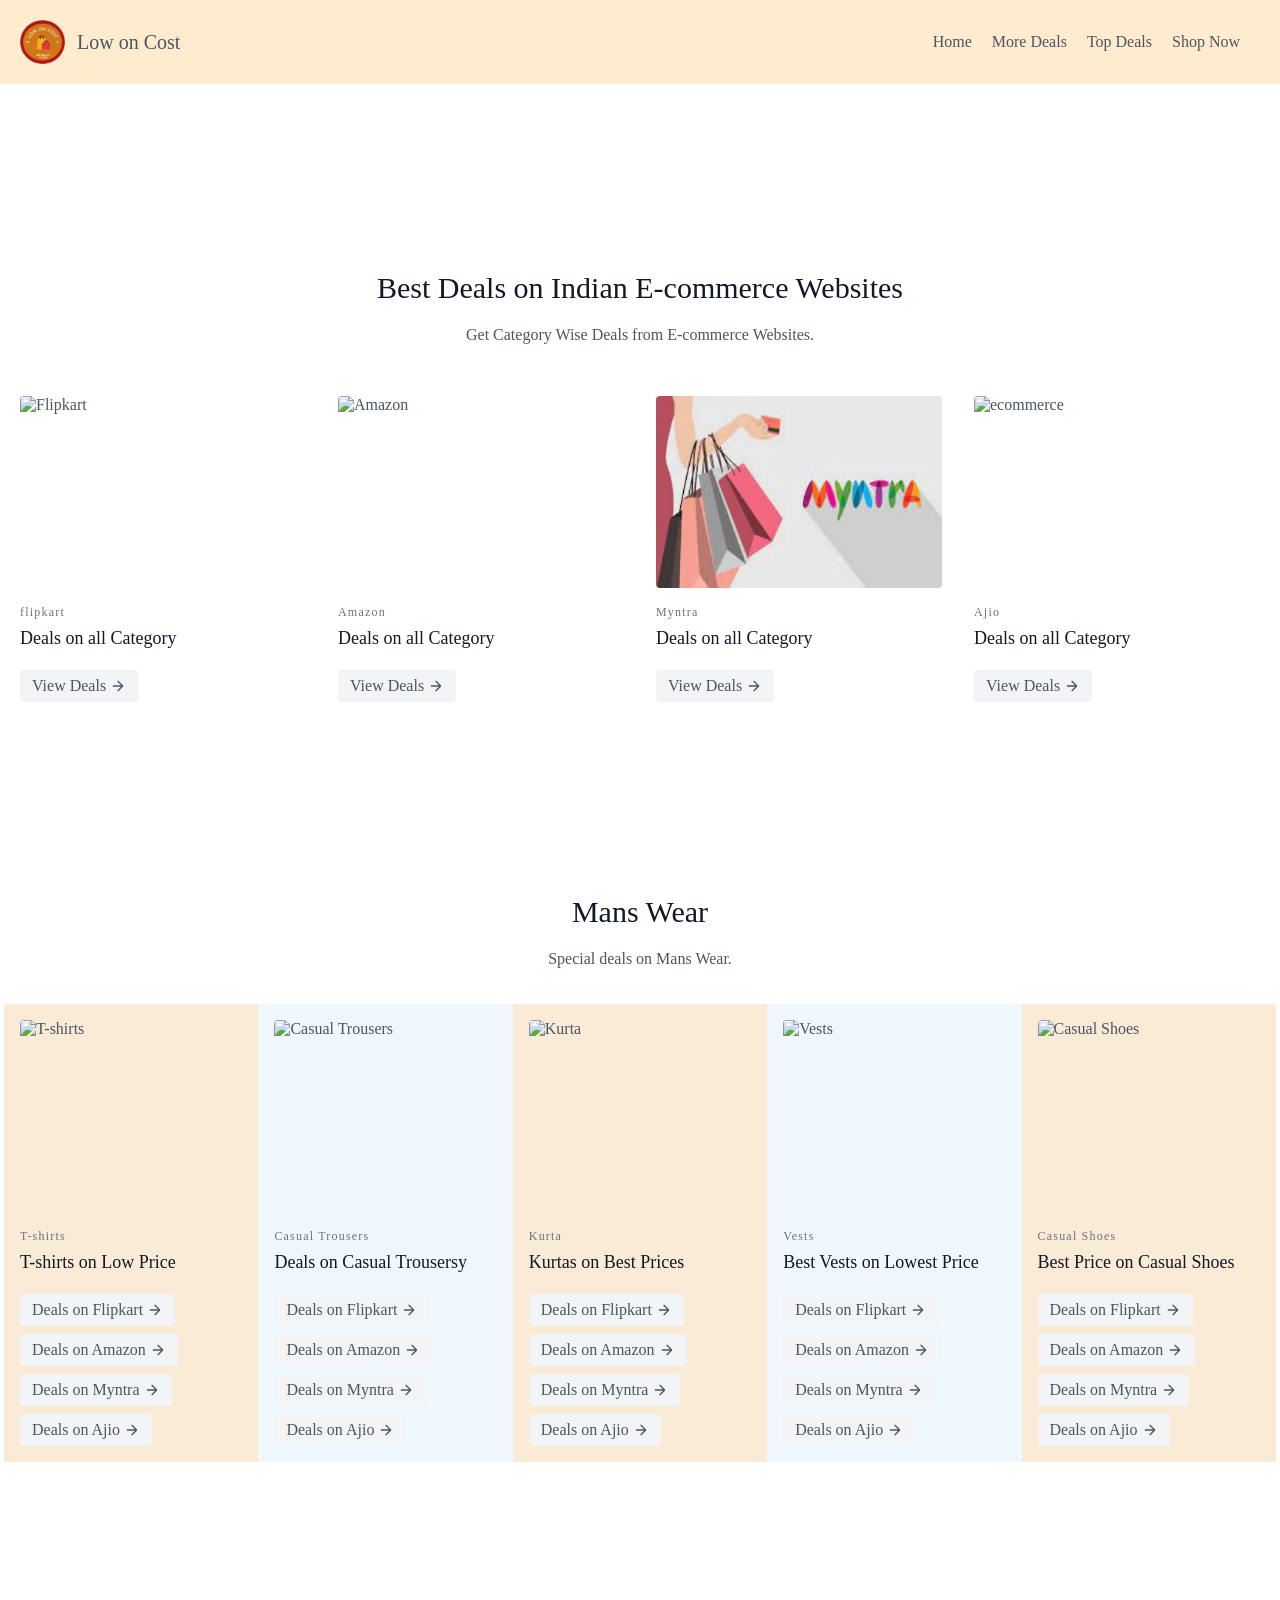
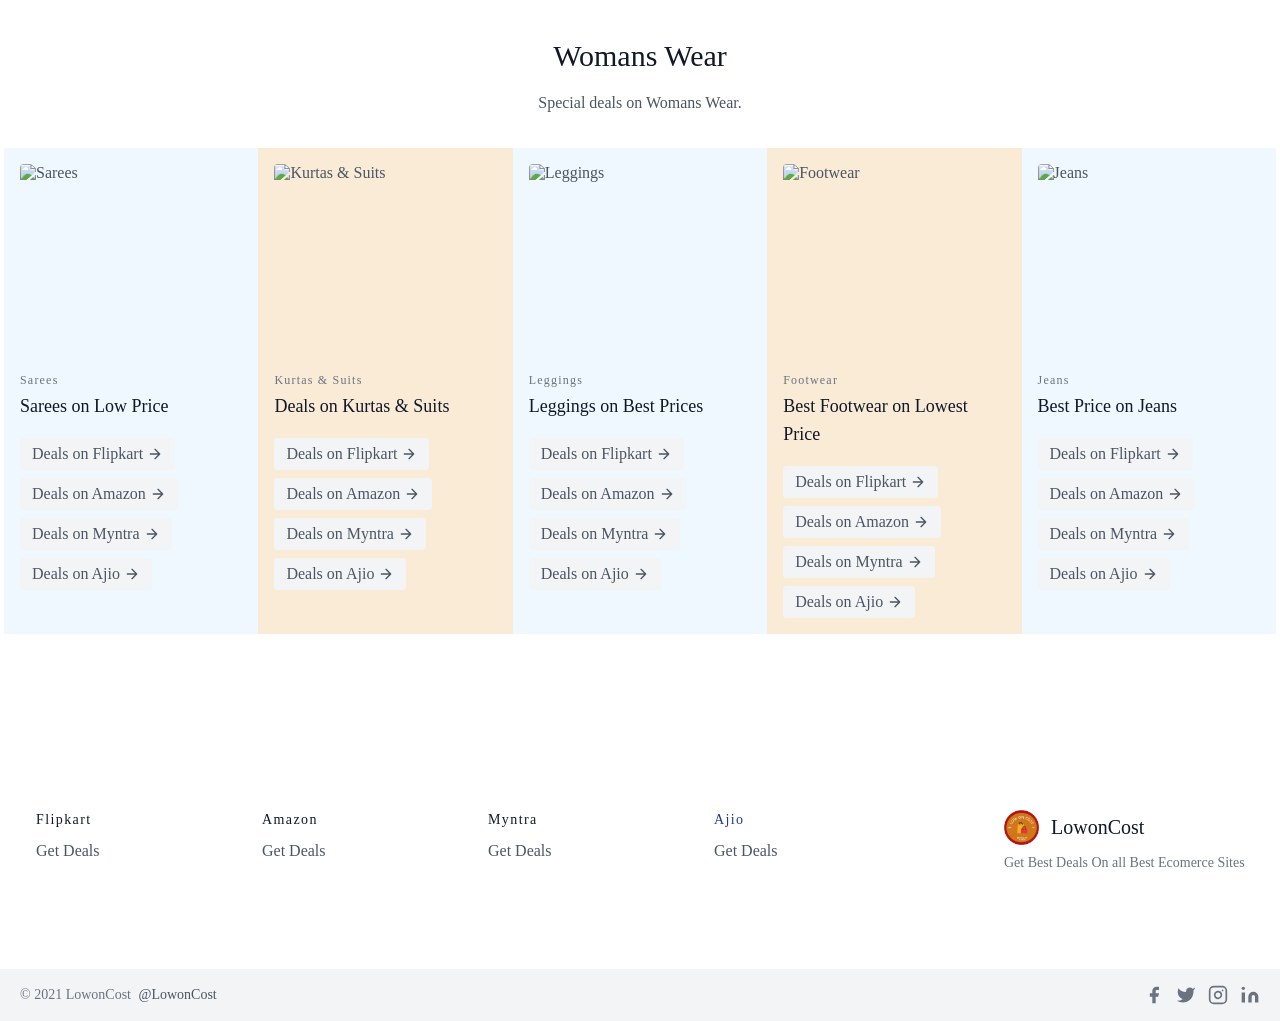
==== index.html @ ae7262b8 "Update index.html" ====
<!DOCTYPE html>
<html lang="en-IN">
<head>
	<title>Low on Cost Deals</title>
	<link rel="icon" type="image/png" href="ico.png" size="35*35"/>
	 
	<link href="style1.css" rel="stylesheet">
	<!--<script src="https://app.awesome-table.com/AwesomeTableInclude.js"></script> -->
	<meta charset="UTF-8">
  <meta name="description" content="Get best deals from all websites. Get category wise products on best sites and on low Price. We have amazon deals, flipkart deals, myntra deals and ajio deals.">
  <meta name="keywords" content="Deals, clothes, best, amazon deals, Flipkart deals, ajio deals, Myntra deals ">
  <meta name="author" content="Lowoncost">
  <meta name="viewport" content="width=device-width, initial-scale=1.0">
	<meta name="google-site-verification" content="M4owbodAudxAdB8_1tpeWLrhCQ_N6B0NEEW7mvA-4ZE" />
</head>	
<body>
	
<header class="text-gray-600 body-font" style="background-color:#FFEBCD">
  <div class="container mx-auto flex flex-wrap p-5 flex-col md:flex-row items-center" >
    <a class="flex title-font font-medium items-center text-gray-900 mb-4 md:mb-0">
     <img alt="Icon" width= "45px" src= "icon.jpg 2000"> 
     <path d="M12 2L2 7l10 5 10-5-10-5zM2 17l10 5 10-5M2 12l10 5 10-5"></path>
 
     <a href="index.html">
      <span class="ml-3 text-xl">Low on Cost</span>
      </a>
    </a>
    <nav class="md:ml-auto flex flex-wrap items-center text-base justify-center">
      <a class="mr-5 hover:text-gray-900" href="index.html">Home</a>
      <a class="mr-5 hover:text-gray-900" href="https://lowoncost.xyz">More Deals</a>
      <a class="mr-5 hover:text-gray-900" href="topdeals.html">Top Deals</a>
      <a class="mr-5 hover:text-gray-900" href="https://myshopprime.com/lowoncost/vuudt2b">Shop Now</a>
    </nav>
    <br>
	 

    <!--<button class="inline-flex items-center bg-gray-100 border-0 py-1 px-3 focus:outline-none hover:bg-gray-400 rounded text-base mt-4 md:mt-0">
      
        <path d="M5 12h14M12 5l7 7-7 7"></path>
      </svg>
    </button> -->
  </div>
</header>

<div class="ifram">
<iframe align:"center" src='https://inrdeals.com/dynamic/ad-728x90?user=bit422097711' height='90px' width='350px' frameborder='0' allowTransparency='true' scrolling='no'></iframe>

</div>


<!-- first list -->
<section class="text-gray-600 body-font">
  <div class="container px-5 py-24 mx-auto">

<div class="flex flex-col text-center w-full mb-12">
      <h1 class="sm:text-3xl text-2xl font-medium title-font mb-4 text-gray-900"> Best Deals on Indian E-commerce Websites</h1>
      <p class="lg:w-2/3 mx-auto leading-relaxed text-base">Get Category Wise Deals from E-commerce Websites.</p>
    </div>


    <div class="flex flex-wrap -m-4">
      <div class="lg:w-1/4 md:w-1/2 p-4 w-full">
        <a class="block relative h-48 rounded overflow-hidden" href='https://lowoncost.xyz/flipkart.html'>
          <img alt="Flipkart" class="object-cover object-center w-full h-full block" src="https://res.cloudinary.com/dqmlkqhwx/image/upload/v1617448262/flip.jpg">
        </a>
        <div class="mt-4">
         <h3 class="text-gray-500 text-xs tracking-widest title-font mb-1">flipkart</h3> 
	<h2 class="text-gray-900 title-font text-lg font-medium">Deals on all Category</h2>
		<br>
<a href='flipkart.html' >
           <button class="inline-flex items-center bg-gray-100 border-0 py-1 px-3 focus:outline-none hover:bg-gray-400 rounded text-base mt-4 md:mt-0">View Deals
      <svg fill="none" stroke="currentColor" stroke-linecap="round" stroke-linejoin="round" stroke-width="2" class="w-4 h-4 ml-1" viewBox="0 0 24 24">
        <path d="M5 12h14M12 5l7 7-7 7"></path>
      </svg>
    </button>
 </a>
        </div>
      </div>
      <div class="lg:w-1/4 md:w-1/2 p-4 w-full">
        <a class="block relative h-48 rounded overflow-hidden" href='https://lowoncost.xyz/amazon.html'>
          <img alt="Amazon" class="object-cover object-center w-full h-full block" src="https://res.cloudinary.com/dqmlkqhwx/image/upload/v1617450409/ama.jpg">
        </a>
        <div class="mt-4">
          <h3 class="text-gray-500 text-xs tracking-widest title-font mb-1">Amazon</h3>
          <h2 class="text-gray-900 title-font text-lg font-medium">Deals on all Category</h2>
		<br>
<a href='amazon.html' >          
	<button class="inline-flex items-center bg-gray-100 border-0 py-1 px-3 focus:outline-none hover:bg-gray-400 rounded text-base mt-4 md:mt-0">View Deals
      <svg fill="none" stroke="currentColor" stroke-linecap="round" stroke-linejoin="round" stroke-width="2" class="w-4 h-4 ml-1" viewBox="0 0 24 24">
        <path d="M5 12h14M12 5l7 7-7 7"></path>
      </svg>
    </button>
 </a>
        </div>
      </div>
      <div class="lg:w-1/4 md:w-1/2 p-4 w-full">
        <a class="block relative h-48 rounded overflow-hidden" href='https://lowoncost.xyz/myntra.html'>
          <img alt="Myntra" class="object-cover object-center w-full h-full block" src="myn1.jpeg 2000">
        </a>
        <div class="mt-4">
          <h3 class="text-gray-500 text-xs tracking-widest title-font mb-1">Myntra</h3>
          <h2 class="text-gray-900 title-font text-lg font-medium">Deals on all Category</h2>
          <br>
<a href='myntra.html' >
  		<button class="inline-flex items-center bg-gray-100 border-0 py-1 px-3 focus:outline-none hover:bg-gray-400 rounded text-base mt-4 md:mt-0">View Deals
     		 <svg fill="none" stroke="currentColor" stroke-linecap="round" stroke-linejoin="round" stroke-width="2" class="w-4 h-4 ml-1" viewBox="0 0 24 24">
       		 <path d="M5 12h14M12 5l7 7-7 7"></path>
    	  </svg>
    </button>
 </a>
        </div>
      </div>
      <div class="lg:w-1/4 md:w-1/2 p-4 w-full">
        <a class="block relative h-48 rounded overflow-hidden" href='https://lowoncost.xyz/ajio.html'>
          <img alt="ecommerce" class="object-cover object-center w-full h-full block" src="https://res.cloudinary.com/dqmlkqhwx/image/upload/v1617448998/ajio.jpg">
        </a>
        <div class="mt-4">
          <h3 class="text-gray-500 text-xs tracking-widest title-font mb-1">Ajio</h3>
          <h2 class="text-gray-900 title-font text-lg font-medium">Deals on all Category</h2>
	<br>
<a href="ajio.html" >
          <button class="inline-flex items-center bg-gray-100 border-0 py-1 px-3 focus:outline-none hover:bg-gray-400 rounded text-base mt-4 md:mt-0">View Deals
      <svg fill="none" stroke="currentColor" stroke-linecap="round" stroke-linejoin="round" stroke-width="2" class="w-4 h-4 ml-1" viewBox="0 0 24 24">
        <path d="M5 12h14M12 5l7 7-7 7"></path>
      </svg>
    </button>
</a>
        </div>
      </div>
      
      
      
      </div>
    </div>
  </div>
</section>


<!-- second list -->


<section class="text-gray-600 body-font" >
  <div class="container px-5 py-24 mx-auto">

<div class="flex flex-col text-center w-full mb-12">
      <h1 class="sm:text-3xl text-2xl font-medium title-font mb-4 text-gray-900">Mans Wear</h1>
      <p class="lg:w-2/3 mx-auto leading-relaxed text-base">Special deals on Mans Wear.</p>
    </div>
    <div class="flex flex-wrap -m-4">



      <div class="lg:w-1/5 md:w-1/2 p-4 w-full" style="background-color:#FAEBD7">
        <a class="block relative h-48 rounded overflow-hidden" href='https://inr.deals/OyldQ'>
          <img alt="T-shirts" class="object-cover object-center w-full h-full block" src="https://bit.ly/31D2336">
        </a>
        <div class="mt-4">
         <h3 class="text-gray-500 text-xs tracking-widest title-font mb-1">T-shirts</h3> 
	<h2 class="text-gray-900 title-font text-lg font-medium">T-shirts on Low Price</h2>
		<br>
<a href="https://inr.deals/edygo">
          <button class="inline-flex items-center bg-gray-100 border-0 py-1 px-3 focus:outline-none hover:bg-gray-400 rounded text-base mt-4 md:mt-0">Deals on Flipkart
      <svg fill="none" stroke="currentColor" stroke-linecap="round" stroke-linejoin="round" stroke-width="2" class="w-4 h-4 ml-1" viewBox="0 0 24 24">
        <path d="M5 12h14M12 5l7 7-7 7"></path>
      </svg>
    </button>
</a>

<a href="https://amzn.urlvia.com/W5Rkv" >
          <button class="inline-flex items-center bg-gray-100 border-0 py-1 px-3 focus:outline-none hover:bg-gray-400 rounded text-base mt-4 md:mt-2">Deals on Amazon
      <svg fill="none" stroke="currentColor" stroke-linecap="round" stroke-linejoin="round" stroke-width="2" class="w-4 h-4 ml-1" viewBox="0 0 24 24">
        <path d="M5 12h14M12 5l7 7-7 7"></path>
      </svg>
    </button>
</a>

<a href="https://inr.deals/OyldQ" >
          <button class="inline-flex items-center bg-gray-100 border-0 py-1 px-3 focus:outline-none hover:bg-gray-400 rounded text-base mt-4 md:mt-2">Deals on Myntra
      <svg fill="none" stroke="currentColor" stroke-linecap="round" stroke-linejoin="round" stroke-width="2" class="w-4 h-4 ml-1" viewBox="0 0 24 24">
        <path d="M5 12h14M12 5l7 7-7 7"></path>
      </svg>
    </button>
</a>

<a href="https://inr.deals/QTswh" >
          <button class="inline-flex items-center bg-gray-100 border-0 py-1 px-3 focus:outline-none hover:bg-gray-400 rounded text-base mt-4 md:mt-2">Deals on Ajio
      <svg fill="none" stroke="currentColor" stroke-linecap="round" stroke-linejoin="round" stroke-width="2" class="w-4 h-4 ml-1" viewBox="0 0 24 24">
        <path d="M5 12h14M12 5l7 7-7 7"></path>
      </svg>
    </button>
</a>
        </div>
      </div>



      <div class="lg:w-1/5 md:w-1/2 p-4 w-full" style="background-color:#F0F8FF">
        <a class="block relative h-48 rounded overflow-hidden" href='https://inr.deals/abfxQ'>
          <img alt="Casual Trousers" class="object-cover object-center w-full h-full block" src="https://bit.ly/3cAKjM8">
        </a>
        <div class="mt-4">
          <h3 class="text-gray-500 text-xs tracking-widest title-font mb-1">Casual Trousers</h3>
          <h2 class="text-gray-900 title-font text-lg font-medium">Deals on Casual Trousersy</h2>
		<br>
<a href="https://inr.deals/0rcnw" >
          <button class="inline-flex items-center bg-gray-100 border-0 py-1 px-3 focus:outline-none hover:bg-gray-400 rounded text-base mt-4 md:mt-0">Deals on Flipkart
      <svg fill="none" stroke="currentColor" stroke-linecap="round" stroke-linejoin="round" stroke-width="2" class="w-4 h-4 ml-1" viewBox="0 0 24 24">
        <path d="M5 12h14M12 5l7 7-7 7"></path>
      </svg>
    </button>
</a>

<a href="https://amzn.to/2Pt6WcP" >
          <button class="inline-flex items-center bg-gray-100 border-0 py-1 px-3 focus:outline-none hover:bg-gray-400 rounded text-base mt-4 md:mt-2">Deals on Amazon
      <svg fill="none" stroke="currentColor" stroke-linecap="round" stroke-linejoin="round" stroke-width="2" class="w-4 h-4 ml-1" viewBox="0 0 24 24">
        <path d="M5 12h14M12 5l7 7-7 7"></path>
      </svg>
    </button>
</a>

<a href="https://inr.deals/o7d5A">
          <button class="inline-flex items-center bg-gray-100 border-0 py-1 px-3 focus:outline-none hover:bg-gray-400 rounded text-base mt-4 md:mt-2">Deals on Myntra
      <svg fill="none" stroke="currentColor" stroke-linecap="round" stroke-linejoin="round" stroke-width="2" class="w-4 h-4 ml-1" viewBox="0 0 24 24">
        <path d="M5 12h14M12 5l7 7-7 7"></path>
      </svg>
    </button>
</a>

<a href="https://inr.deals/abfxQ">
          <button class="inline-flex items-center bg-gray-100 border-0 py-1 px-3 focus:outline-none hover:bg-gray-400 rounded text-base mt-4 md:mt-2">Deals on Ajio
      <svg fill="none" stroke="currentColor" stroke-linecap="round" stroke-linejoin="round" stroke-width="2" class="w-4 h-4 ml-1" viewBox="0 0 24 24">
        <path d="M5 12h14M12 5l7 7-7 7"></path>
      </svg>
    </button>
</a>
        </div>
      </div>



      <div class="lg:w-1/5 md:w-1/2 p-4 w-full" style="background-color:#FAEBD7">
        <a class="block relative h-48 rounded overflow-hidden" href='https://inr.deals/dyH4I'>
          <img alt="Kurta" class="object-cover object-center w-full h-full block" src="https://bit.ly/2Pq8kNb">
        </a>
        <div class="mt-4">
          <h3 class="text-gray-500 text-xs tracking-widest title-font mb-1">Kurta</h3>
          <h2 class="text-gray-900 title-font text-lg font-medium">Kurtas on Best Prices</h2>
          <br>
<a href="https://inr.deals/bscN2">
          <button class="inline-flex items-center bg-gray-100 border-0 py-1 px-3 focus:outline-none hover:bg-gray-400 rounded text-base mt-4 md:mt-0">Deals on Flipkart
      <svg fill="none" stroke="currentColor" stroke-linecap="round" stroke-linejoin="round" stroke-width="2" class="w-4 h-4 ml-1" viewBox="0 0 24 24">
        <path d="M5 12h14M12 5l7 7-7 7"></path>
      </svg>
    </button>
</a>

<a href="https://amzn.to/3cF7cy4" >
          <button class="inline-flex items-center bg-gray-100 border-0 py-1 px-3 focus:outline-none hover:bg-gray-400 rounded text-base mt-4 md:mt-2">Deals on Amazon
      <svg fill="none" stroke="currentColor" stroke-linecap="round" stroke-linejoin="round" stroke-width="2" class="w-4 h-4 ml-1" viewBox="0 0 24 24">
        <path d="M5 12h14M12 5l7 7-7 7"></path>
      </svg>
    </button>
</a>

<a href="https://inr.deals/dyH4I">
          <button class="inline-flex items-center bg-gray-100 border-0 py-1 px-3 focus:outline-none hover:bg-gray-400 rounded text-base mt-4 md:mt-2">Deals on Myntra
      <svg fill="none" stroke="currentColor" stroke-linecap="round" stroke-linejoin="round" stroke-width="2" class="w-4 h-4 ml-1" viewBox="0 0 24 24">
        <path d="M5 12h14M12 5l7 7-7 7"></path>
      </svg>
    </button>
</a>

<a href="https://inr.deals/W9bDY">
          <button class="inline-flex items-center bg-gray-100 border-0 py-1 px-3 focus:outline-none hover:bg-gray-400 rounded text-base mt-4 md:mt-2">Deals on Ajio
      <svg fill="none" stroke="currentColor" stroke-linecap="round" stroke-linejoin="round" stroke-width="2" class="w-4 h-4 ml-1" viewBox="0 0 24 24">
        <path d="M5 12h14M12 5l7 7-7 7"></path>
      </svg>
    </button>
</a>
        </div>
      </div>




      <div class="lg:w-1/5 md:w-1/2 p-4 w-full" style="background-color:#F0F8FF">
        <a class="block relative h-48 rounded overflow-hidden" href='https://inr.deals/wrKys'>
          <img alt="Vests" class="object-cover object-center w-full h-full block" src="https://bit.ly/3dlaV34">
        </a>
        <div class="mt-4">
          <h3 class="text-gray-500 text-xs tracking-widest title-font mb-1">Vests</h3>
          <h2 class="text-gray-900 title-font text-lg font-medium">Best Vests on Lowest Price</h2>
	<br>
<a href="https://inr.deals/wrKys">
          <button class="inline-flex items-center bg-gray-100 border-0 py-1 px-3 focus:outline-none hover:bg-gray-400 rounded text-base mt-4 md:mt-0">Deals on Flipkart
      <svg fill="none" stroke="currentColor" stroke-linecap="round" stroke-linejoin="round" stroke-width="2" class="w-4 h-4 ml-1" viewBox="0 0 24 24">
        <path d="M5 12h14M12 5l7 7-7 7"></path>
      </svg>
    </button>
</a>

<a href="https://amzn.to/3cD5CwK">
          <button class="inline-flex items-center bg-gray-100 border-0 py-1 px-3 focus:outline-none hover:bg-gray-400 rounded text-base mt-4 md:mt-2">Deals on Amazon
      <svg fill="none" stroke="currentColor" stroke-linecap="round" stroke-linejoin="round" stroke-width="2" class="w-4 h-4 ml-1" viewBox="0 0 24 24">
        <path d="M5 12h14M12 5l7 7-7 7"></path>
      </svg>
    </button>
</a>

<a href="https://inr.deals/VtAaJ">
          <button class="inline-flex items-center bg-gray-100 border-0 py-1 px-3 focus:outline-none hover:bg-gray-400 rounded text-base mt-4 md:mt-2">Deals on Myntra
      <svg fill="none" stroke="currentColor" stroke-linecap="round" stroke-linejoin="round" stroke-width="2" class="w-4 h-4 ml-1" viewBox="0 0 24 24">
        <path d="M5 12h14M12 5l7 7-7 7"></path>
      </svg>
    </button>
</a>

<a href="https://inr.deals/OZNuA">
          <button class="inline-flex items-center bg-gray-100 border-0 py-1 px-3 focus:outline-none hover:bg-gray-400 rounded text-base mt-4 md:mt-2">Deals on Ajio
      <svg fill="none" stroke="currentColor" stroke-linecap="round" stroke-linejoin="round" stroke-width="2" class="w-4 h-4 ml-1" viewBox="0 0 24 24">
        <path d="M5 12h14M12 5l7 7-7 7"></path>
      </svg>
    </button>
</a>

        </div>
      </div>
      
      

<div class="lg:w-1/5 md:w-1/2 p-4 w-full" style="background-color:#FAEBD7">
        <a class="block relative h-48 rounded overflow-hidden" href='https://inr.deals/KkEWU'>
          <img alt="Casual Shoes" class="object-cover object-center w-full h-full block" src="https://bit.ly/3cCJjax">
        </a>
        <div class="mt-4">
         <h3 class="text-gray-500 text-xs tracking-widest title-font mb-1">Casual Shoes</h3> 
	<h2 class="text-gray-900 title-font text-lg font-medium">Best Price on Casual Shoes</h2>
		<br>
<a href='https://inr.deals/KBe4E' >
          <button class="inline-flex items-center bg-gray-100 border-0 py-1 px-3 focus:outline-none hover:bg-gray-400 rounded text-base mt-4 md:mt-0">Deals on Flipkart
      <svg fill="none" stroke="currentColor" stroke-linecap="round" stroke-linejoin="round" stroke-width="2" class="w-4 h-4 ml-1" viewBox="0 0 24 24">
        <path d="M5 12h14M12 5l7 7-7 7"></path>
      </svg>
    </button>
</a>

<a href="https://amzn.to/3ugP9UK" >
          <button class="inline-flex items-center bg-gray-100 border-0 py-1 px-3 focus:outline-none hover:bg-gray-400 rounded text-base mt-4 md:mt-2">Deals on Amazon
      <svg fill="none" stroke="currentColor" stroke-linecap="round" stroke-linejoin="round" stroke-width="2" class="w-4 h-4 ml-1" viewBox="0 0 24 24">
        <path d="M5 12h14M12 5l7 7-7 7"></path>
      </svg>
    </button>
</a>

<a href="https://inr.deals/KkEWU">
          <button class="inline-flex items-center bg-gray-100 border-0 py-1 px-3 focus:outline-none hover:bg-gray-400 rounded text-base mt-4 md:mt-2">Deals on Myntra
      <svg fill="none" stroke="currentColor" stroke-linecap="round" stroke-linejoin="round" stroke-width="2" class="w-4 h-4 ml-1" viewBox="0 0 24 24">
        <path d="M5 12h14M12 5l7 7-7 7"></path>
      </svg>
    </button>
</a>

<a href="https://inr.deals/gciQZ">
          <button class="inline-flex items-center bg-gray-100 border-0 py-1 px-3 focus:outline-none hover:bg-gray-400 rounded text-base mt-4 md:mt-2">Deals on Ajio
      <svg fill="none" stroke="currentColor" stroke-linecap="round" stroke-linejoin="round" stroke-width="2" class="w-4 h-4 ml-1" viewBox="0 0 24 24">
        <path d="M5 12h14M12 5l7 7-7 7"></path>
      </svg>
    </button>
</a>
        </div>
      </div>



      
      </div>
    </div>
  </div>
</section>

<!-- Second list Ends -->



<!-- Third list -->


<section class="text-gray-600 body-font" >
  <div class="container px-5 py-24 mx-auto">

<div class="flex flex-col text-center w-full mb-12">
      <h1 class="sm:text-3xl text-2xl font-medium title-font mb-4 text-gray-900">Womans Wear</h1>
      <p class="lg:w-2/3 mx-auto leading-relaxed text-base">Special deals on Womans Wear.</p>
    </div>
    <div class="flex flex-wrap -m-4">



      <div class="lg:w-1/5 md:w-1/2 p-4 w-full" style="background-color:#F0F8FF">
        <a class="block relative h-48 rounded overflow-hidden" href='https://inr.deals/OIKGC'>
          <img alt="Sarees" class="object-cover object-center w-full h-full block" src="https://bit.ly/3mbU9Y3">
        </a>
        <div class="mt-4">
         <h3 class="text-gray-500 text-xs tracking-widest title-font mb-1">Sarees</h3> 
	<h2 class="text-gray-900 title-font text-lg font-medium">Sarees on Low Price</h2>
		<br>
<a href="https://inr.deals/OIKGC" >
          <button class="inline-flex items-center bg-gray-100 border-0 py-1 px-3 focus:outline-none hover:bg-gray-400 rounded text-base mt-4 md:mt-0">Deals on Flipkart
      <svg fill="none" stroke="currentColor" stroke-linecap="round" stroke-linejoin="round" stroke-width="2" class="w-4 h-4 ml-1" viewBox="0 0 24 24">
        <path d="M5 12h14M12 5l7 7-7 7"></path>
      </svg>
    </button>
</a>

<a href="https://amzn.to/3m9Zijk" >
          <button class="inline-flex items-center bg-gray-100 border-0 py-1 px-3 focus:outline-none hover:bg-gray-400 rounded text-base mt-4 md:mt-2">Deals on Amazon
      <svg fill="none" stroke="currentColor" stroke-linecap="round" stroke-linejoin="round" stroke-width="2" class="w-4 h-4 ml-1" viewBox="0 0 24 24">
        <path d="M5 12h14M12 5l7 7-7 7"></path>
      </svg>
    </button>
</a>

<a href="https://inr.deals/Swv71">
          <button class="inline-flex items-center bg-gray-100 border-0 py-1 px-3 focus:outline-none hover:bg-gray-400 rounded text-base mt-4 md:mt-2">Deals on Myntra
      <svg fill="none" stroke="currentColor" stroke-linecap="round" stroke-linejoin="round" stroke-width="2" class="w-4 h-4 ml-1" viewBox="0 0 24 24">
        <path d="M5 12h14M12 5l7 7-7 7"></path>
      </svg>
    </button>
</a>

<a href="https://inr.deals/yzne2" >
          <button class="inline-flex items-center bg-gray-100 border-0 py-1 px-3 focus:outline-none hover:bg-gray-400 rounded text-base mt-4 md:mt-2">Deals on Ajio
      <svg fill="none" stroke="currentColor" stroke-linecap="round" stroke-linejoin="round" stroke-width="2" class="w-4 h-4 ml-1" viewBox="0 0 24 24">
        <path d="M5 12h14M12 5l7 7-7 7"></path>
      </svg>
    </button>
</a>
        </div>
      </div>



      <div class="lg:w-1/5 md:w-1/2 p-4 w-full" style="background-color:#FAEBD7">
        <a class="block relative h-48 rounded overflow-hidden" href='https://inr.deals/E1dLu'>
          <img alt="Kurtas & Suits" class="object-cover object-center w-full h-full block" src="https://bit.ly/39v9wWF">
        </a>
        <div class="mt-4">
          <h3 class="text-gray-500 text-xs tracking-widest title-font mb-1">Kurtas & Suits</h3>
          <h2 class="text-gray-900 title-font text-lg font-medium">Deals on Kurtas & Suits</h2>
		<br>
<a href="https://inr.deals/ltE3b">
          <button class="inline-flex items-center bg-gray-100 border-0 py-1 px-3 focus:outline-none hover:bg-gray-400 rounded text-base mt-4 md:mt-0">Deals on Flipkart
      <svg fill="none" stroke="currentColor" stroke-linecap="round" stroke-linejoin="round" stroke-width="2" class="w-4 h-4 ml-1" viewBox="0 0 24 24">
        <path d="M5 12h14M12 5l7 7-7 7"></path>
      </svg>
    </button>
</a>

<a href="https://amzn.to/2QTy1pP">
          <button class="inline-flex items-center bg-gray-100 border-0 py-1 px-3 focus:outline-none hover:bg-gray-400 rounded text-base mt-4 md:mt-2">Deals on Amazon
      <svg fill="none" stroke="currentColor" stroke-linecap="round" stroke-linejoin="round" stroke-width="2" class="w-4 h-4 ml-1" viewBox="0 0 24 24">
        <path d="M5 12h14M12 5l7 7-7 7"></path>
      </svg>
    </button>
</a>

<a href="https://inr.deals/XLn3H">
          <button class="inline-flex items-center bg-gray-100 border-0 py-1 px-3 focus:outline-none hover:bg-gray-400 rounded text-base mt-4 md:mt-2">Deals on Myntra
      <svg fill="none" stroke="currentColor" stroke-linecap="round" stroke-linejoin="round" stroke-width="2" class="w-4 h-4 ml-1" viewBox="0 0 24 24">
        <path d="M5 12h14M12 5l7 7-7 7"></path>
      </svg>
    </button>
</a>

<a href="https://inr.deals/E1dLu">
          <button class="inline-flex items-center bg-gray-100 border-0 py-1 px-3 focus:outline-none hover:bg-gray-400 rounded text-base mt-4 md:mt-2">Deals on Ajio
      <svg fill="none" stroke="currentColor" stroke-linecap="round" stroke-linejoin="round" stroke-width="2" class="w-4 h-4 ml-1" viewBox="0 0 24 24">
        <path d="M5 12h14M12 5l7 7-7 7"></path>
      </svg>
    </button>
</a>
        </div>
      </div>



      <div class="lg:w-1/5 md:w-1/2 p-4 w-full" style="background-color:#F0F8FF">
        <a class="block relative h-48 rounded overflow-hidden" href='https://inr.deals/Lrmic'>
          <img alt="Leggings" class="object-cover object-center w-full h-full block" src="https://bit.ly/3dnPFtj">
        </a>
        <div class="mt-4">
          <h3 class="text-gray-500 text-xs tracking-widest title-font mb-1">Leggings</h3>
          <h2 class="text-gray-900 title-font text-lg font-medium">Leggings on Best Prices</h2>
          <br>
<a href="https://inr.deals/sJCal">
          <button class="inline-flex items-center bg-gray-100 border-0 py-1 px-3 focus:outline-none hover:bg-gray-400 rounded text-base mt-4 md:mt-0">Deals on Flipkart
      <svg fill="none" stroke="currentColor" stroke-linecap="round" stroke-linejoin="round" stroke-width="2" class="w-4 h-4 ml-1" viewBox="0 0 24 24">
        <path d="M5 12h14M12 5l7 7-7 7"></path>
      </svg>
    </button>
</a>

<a href="https://amzn.to/2PIcaBb">
          <button class="inline-flex items-center bg-gray-100 border-0 py-1 px-3 focus:outline-none hover:bg-gray-400 rounded text-base mt-4 md:mt-2">Deals on Amazon
      <svg fill="none" stroke="currentColor" stroke-linecap="round" stroke-linejoin="round" stroke-width="2" class="w-4 h-4 ml-1" viewBox="0 0 24 24">
        <path d="M5 12h14M12 5l7 7-7 7"></path>
      </svg>
    </button>
</a>

<a href="https://inr.deals/Lrmic">
          <button class="inline-flex items-center bg-gray-100 border-0 py-1 px-3 focus:outline-none hover:bg-gray-400 rounded text-base mt-4 md:mt-2">Deals on Myntra
      <svg fill="none" stroke="currentColor" stroke-linecap="round" stroke-linejoin="round" stroke-width="2" class="w-4 h-4 ml-1" viewBox="0 0 24 24">
        <path d="M5 12h14M12 5l7 7-7 7"></path>
      </svg>
    </button>
</a>

<a href="https://inr.deals/Ry18H" >
          <button class="inline-flex items-center bg-gray-100 border-0 py-1 px-3 focus:outline-none hover:bg-gray-400 rounded text-base mt-4 md:mt-2">Deals on Ajio
      <svg fill="none" stroke="currentColor" stroke-linecap="round" stroke-linejoin="round" stroke-width="2" class="w-4 h-4 ml-1" viewBox="0 0 24 24">
        <path d="M5 12h14M12 5l7 7-7 7"></path>
      </svg>
    </button>
</a>
        </div>
      </div>




      <div class="lg:w-1/5 md:w-1/2 p-4 w-full" style="background-color:#FAEBD7">
        <a class="block relative h-48 rounded overflow-hidden" href="https://inr.deals/nLjgc">
          <img alt="Footwear" class="object-cover object-center w-full h-full block" src="https://bit.ly/3sIiBD4">
        </a>
        <div class="mt-4">
          <h3 class="text-gray-500 text-xs tracking-widest title-font mb-1">Footwear</h3>
          <h2 class="text-gray-900 title-font text-lg font-medium">Best Footwear on Lowest Price</h2>
	<br>
<a href="https://inr.deals/MAhJY">
          <button class="inline-flex items-center bg-gray-100 border-0 py-1 px-3 focus:outline-none hover:bg-gray-400 rounded text-base mt-4 md:mt-0">Deals on Flipkart
      <svg fill="none" stroke="currentColor" stroke-linecap="round" stroke-linejoin="round" stroke-width="2" class="w-4 h-4 ml-1" viewBox="0 0 24 24">
        <path d="M5 12h14M12 5l7 7-7 7"></path>
      </svg>
    </button>
</a>

<a href="https://amzn.to/2POzg9a" >
          <button class="inline-flex items-center bg-gray-100 border-0 py-1 px-3 focus:outline-none hover:bg-gray-400 rounded text-base mt-4 md:mt-2">Deals on Amazon
      <svg fill="none" stroke="currentColor" stroke-linecap="round" stroke-linejoin="round" stroke-width="2" class="w-4 h-4 ml-1" viewBox="0 0 24 24">
        <path d="M5 12h14M12 5l7 7-7 7"></path>
      </svg>
    </button>
</a>

<a href="https://inr.deals/EBycA">
          <button class="inline-flex items-center bg-gray-100 border-0 py-1 px-3 focus:outline-none hover:bg-gray-400 rounded text-base mt-4 md:mt-2">Deals on Myntra
      <svg fill="none" stroke="currentColor" stroke-linecap="round" stroke-linejoin="round" stroke-width="2" class="w-4 h-4 ml-1" viewBox="0 0 24 24">
        <path d="M5 12h14M12 5l7 7-7 7"></path>
      </svg>
    </button>
</a>

<a href="https://inr.deals/nLjgc">
          <button class="inline-flex items-center bg-gray-100 border-0 py-1 px-3 focus:outline-none hover:bg-gray-400 rounded text-base mt-4 md:mt-2">Deals on Ajio
      <svg fill="none" stroke="currentColor" stroke-linecap="round" stroke-linejoin="round" stroke-width="2" class="w-4 h-4 ml-1" viewBox="0 0 24 24">
        <path d="M5 12h14M12 5l7 7-7 7"></path>
      </svg>
    </button>
</a>

        </div>
      </div>
      
      

<div class="lg:w-1/5 md:w-1/2 p-4 w-full" style="background-color:#F0F8FF">
        <a class="block relative h-48 rounded overflow-hidden" href="https://inr.deals/ylCLm">
          <img alt="Jeans" class="object-cover object-center w-full h-full block" src="https://bit.ly/3wcKJ3b">
        </a>
        <div class="mt-4">
         <h3 class="text-gray-500 text-xs tracking-widest title-font mb-1">Jeans</h3> 
	<h2 class="text-gray-900 title-font text-lg font-medium">Best Price on Jeans</h2>
		<br>
<a href="https://inr.deals/ylCLm">
          <button class="inline-flex items-center bg-gray-100 border-0 py-1 px-3 focus:outline-none hover:bg-gray-400 rounded text-base mt-4 md:mt-0">Deals on Flipkart
      <svg fill="none" stroke="currentColor" stroke-linecap="round" stroke-linejoin="round" stroke-width="2" class="w-4 h-4 ml-1" viewBox="0 0 24 24">
        <path d="M5 12h14M12 5l7 7-7 7"></path>
      </svg>
    </button>
</a>

<a href="https://amzn.to/31DmHAm">
          <button class="inline-flex items-center bg-gray-100 border-0 py-1 px-3 focus:outline-none hover:bg-gray-400 rounded text-base mt-4 md:mt-2">Deals on Amazon
      <svg fill="none" stroke="currentColor" stroke-linecap="round" stroke-linejoin="round" stroke-width="2" class="w-4 h-4 ml-1" viewBox="0 0 24 24">
        <path d="M5 12h14M12 5l7 7-7 7"></path>
      </svg>
    </button>
</a>

<a href="https://inr.deals/ZRJB8">
          <button class="inline-flex items-center bg-gray-100 border-0 py-1 px-3 focus:outline-none hover:bg-gray-400 rounded text-base mt-4 md:mt-2">Deals on Myntra
      <svg fill="none" stroke="currentColor" stroke-linecap="round" stroke-linejoin="round" stroke-width="2" class="w-4 h-4 ml-1" viewBox="0 0 24 24">
        <path d="M5 12h14M12 5l7 7-7 7"></path>
      </svg>
    </button>
</a>

<a href="https://inr.deals/he0YP">
          <button class="inline-flex items-center bg-gray-100 border-0 py-1 px-3 focus:outline-none hover:bg-gray-400 rounded text-base mt-4 md:mt-2">Deals on Ajio
      <svg fill="none" stroke="currentColor" stroke-linecap="round" stroke-linejoin="round" stroke-width="2" class="w-4 h-4 ml-1" viewBox="0 0 24 24">
        <path d="M5 12h14M12 5l7 7-7 7"></path>
      </svg>
    </button>
</a>
        </div>
      </div>



      
      </div>
    </div>
  </div>
</section>







<!-- other content-->
<!--<section class="text-gray-600 body-font"> -->
 <!-- <div class="container px-5 py-24 mx-auto"> -->
<!-- <div data-type="AwesomeTableView" data-filters="" data-viewID="-MX2YWlnGWAGq0osWAs_"></div> -->
<!--  </div>  -->
<!--  </section>  -->


<footer class="text-gray-600 body-font">
  <div class="container px-5 py-24 mx-auto flex md:items-center lg:items-start md:flex-row md:flex-nowrap flex-wrap flex-col">
    <div class="w-64 flex-shrink-0 md:mx-0 mx-auto text-center md:text-left md:mt-0 mt-10">
      <a class="flex title-font font-medium items-center md:justify-start justify-center text-gray-900" href="index.html">
        <img alt="Icon" width= "35px" src= "icon.jpg 2000">
        <span class="ml-3 text-xl" >LowonCost</span>
      </a>
      <p class="mt-2 text-sm text-gray-500">Get Best Deals On all Best Ecomerce Sites</p>
    </div>
    <div class="flex-grow flex flex-wrap md:pr-20 -mb-10 md:text-left text-center order-first">
      <div class="lg:w-1/4 md:w-1/2 w-full px-4">
        <h2 class="title-font font-medium text-gray-900 tracking-widest text-sm mb-3">Flipkart</h2>
        <nav class="list-none mb-10">
          <li>
            <a class="text-gray-600 hover:text-gray-800" href="flipkart.html">Get Deals</a>
          </li>
          <li>
            <a class="text-gray-600 hover:text-gray-800"></a>
          </li>
          <li>
            <a class="text-gray-600 hover:text-gray-800"></a>
          </li>
          <li>
            <a class="text-gray-600 hover:text-gray-800"></a>
          </li>
        </nav>
      </div>
      <div class="lg:w-1/4 md:w-1/2 w-full px-4">
        <h2 class="title-font font-medium text-gray-900 tracking-widest text-sm mb-3">Amazon</h2>
        <nav class="list-none mb-10">
          <li>
            <a class="text-gray-600 hover:text-gray-800" href="amazon.html">Get Deals</a>
          </li>
          <li>
            <a class="text-gray-600 hover:text-gray-800"></a>
          </li>
          <li>
            <a class="text-gray-600 hover:text-gray-800"></a>
          </li>
          <li>
            <a class="text-gray-600 hover:text-gray-800"></a>
          </li>
        </nav>
      </div>
      <div class="lg:w-1/4 md:w-1/2 w-full px-4">
        <h2 class="title-font font-medium text-gray-900 tracking-widest text-sm mb-3">Myntra</h2>
        <nav class="list-none mb-10">
          <li>
            <a class="text-gray-600 hover:text-gray-800" href="myntra.html">Get Deals</a>
          </li>
          <li>
            <a class="text-gray-600 hover:text-gray-800"></a>
          </li>
          <li>
            <a class="text-gray-600 hover:text-gray-800"></a>
          </li>
          <li>
            <a class="text-gray-600 hover:text-gray-800"></a>
          </li>
        </nav>
      </div>
      <div class="lg:w-1/4 md:w-1/2 w-full px-4">
        <h2 class="title-font font-medium text-blue-900 tracking-widest text-sm mb-3">Ajio</h2>
        <nav class="list-none mb-10">
          <li>
            <a class="text-gray-600 hover:text-gray-800" href="Ajio.html">Get Deals</a>
          </li>
          <li>
            <a class="text-gray-600 hover:text-gray-800"></a>
          </li>
          <li>
            <a class="text-gray-600 hover:text-gray-800"></a>
          </li>
          <li>
            <a class="text-gray-600 hover:text-gray-800"></a>
          </li>
        </nav>
      </div>
    </div>
  </div>
  <div class="bg-gray-100">
    <div class="container mx-auto py-4 px-5 flex flex-wrap flex-col sm:flex-row">
      <p class="text-gray-500 text-sm text-center sm:text-left">© 2021 LowonCost 
        <a rel="noopener noreferrer" href="https://www.facebook.com/Low0ncost/" class="text-gray-600 ml-1" target="_blank">@LowonCost</a>
      </p>
      <span class="inline-flex sm:ml-auto sm:mt-0 mt-2 justify-center sm:justify-start">
        <a class="text-gray-500">
          <svg fill="currentColor" stroke-linecap="round" stroke-linejoin="round" stroke-width="2" class="w-5 h-5" viewBox="0 0 24 24">
            <path d="M18 2h-3a5 5 0 00-5 5v3H7v4h3v8h4v-8h3l1-4h-4V7a1 1 0 011-1h3z"></path>
          </svg>
        </a>
        <a class="ml-3 text-gray-500">
          <svg fill="currentColor" stroke-linecap="round" stroke-linejoin="round" stroke-width="2" class="w-5 h-5" viewBox="0 0 24 24">
            <path d="M23 3a10.9 10.9 0 01-3.14 1.53 4.48 4.48 0 00-7.86 3v1A10.66 10.66 0 013 4s-4 9 5 13a11.64 11.64 0 01-7 2c9 5 20 0 20-11.5a4.5 4.5 0 00-.08-.83A7.72 7.72 0 0023 3z"></path>
          </svg>
        </a>
        <a class="ml-3 text-gray-500">
          <svg fill="none" stroke="currentColor" stroke-linecap="round" stroke-linejoin="round" stroke-width="2" class="w-5 h-5" viewBox="0 0 24 24">
            <rect width="20" height="20" x="2" y="2" rx="5" ry="5"></rect>
            <path d="M16 11.37A4 4 0 1112.63 8 4 4 0 0116 11.37zm1.5-4.87h.01"></path>
          </svg>
        </a>
        <a class="ml-3 text-gray-500">
          <svg fill="currentColor" stroke="currentColor" stroke-linecap="round" stroke-linejoin="round" stroke-width="0" class="w-5 h-5" viewBox="0 0 24 24">
            <path stroke="none" d="M16 8a6 6 0 016 6v7h-4v-7a2 2 0 00-2-2 2 2 0 00-2 2v7h-4v-7a6 6 0 016-6zM2 9h4v12H2z"></path>
            <circle cx="4" cy="4" r="2" stroke="none"></circle>
          </svg>
        </a>
      </span>
    </div>
  </div>
</footer>

</body>
</html>
---- style1.css ----
/*! CSS Used from: https://unpkg.com/tailwindcss@%5E2/dist/tailwind.min.css */
*,::after,::before{box-sizing:border-box;}
body{margin:0;}
body{font-family:system-ui,-apple-system,'Segoe UI',Roboto,Helvetica,Arial,sans-serif,'Apple Color Emoji','Segoe UI Emoji';}
.ifram{
display: grid;
place-items: center;
}



button{font-family:inherit;font-size:100%;line-height:1.15;margin:0;}
button{text-transform:none;}
button{-webkit-appearance:button;}
::-moz-focus-inner{border-style:none;padding:0;}
:-moz-focusring{outline:1px dotted ButtonText;}
h1,h2,h3,p{margin:0;}
button{background-color:transparent;background-image:none;}
button:focus{outline:1px dotted;outline:5px auto -webkit-focus-ring-color;}
body{font-family:inherit;line-height:inherit;}
*,::after,::before{box-sizing:border-box;border-width:0;border-style:solid;border-color:#e5e7eb;}
img{border-style:solid;}
button{cursor:pointer;}
h1,h2,h3{font-size:inherit;font-weight:inherit;}
a{color:inherit;text-decoration:inherit;}
button{padding:0;line-height:inherit;color:inherit;}
img,svg{display:block;vertical-align:middle;}
img{max-width:100%;height:auto;}
.container{width:100%;}
@media (min-width:640px){
.container{max-width:640px;}
}
@media (min-width:768px){
.container{max-width:768px;}
}
@media (min-width:1024px){
.container{max-width:1024px;}
}
@media (min-width:1280px){
.container{max-width:1280px;}
}
@media (min-width:1536px){
.container{max-width:1536px;}
}
.bg-gray-100{--tw-bg-opacity:1;background-color:rgba(243,244,246,var(--tw-bg-opacity));}
.hover\:bg-gray-400:hover{--tw-bg-opacity:1;background-color:rgba(156,163,175,var(--tw-bg-opacity));}
.rounded{border-radius:.25rem;}
.border-0{border-width:0;}
.block{display:block;}
.flex{display:flex;}
.inline-flex{display:inline-flex;}
.flex-col{flex-direction:column;}
.flex-wrap{flex-wrap:wrap;}
.items-center{align-items:center;}
.justify-center{justify-content:center;}
.flex-grow{flex-grow:1;}
.flex-shrink-0{flex-shrink:0;}
.order-first{order:-9999;}
.font-medium{font-weight:500;}
.h-4{height:1rem;}
.h-5{height:1.25rem;}
.h-48{height:12rem;}
.h-full{height:100%;}
.text-xs{font-size:.75rem;line-height:1rem;}
.text-sm{font-size:.875rem;line-height:1.25rem;}
.text-base{font-size:1rem;line-height:1.5rem;}
.text-lg{font-size:1.125rem;line-height:1.75rem;}
.text-xl{font-size:1.25rem;line-height:1.75rem;}
.text-2xl{font-size:1.5rem;line-height:2rem;}
.leading-relaxed{line-height:1.625;}
.list-none{list-style-type:none;}
.-m-4{margin:-1rem;}
.mx-auto{margin-left:auto;margin-right:auto;}
.mb-1{margin-bottom:.25rem;}
.ml-1{margin-left:.25rem;}
.mt-2{margin-top:.5rem;}
.mb-3{margin-bottom:.75rem;}
.ml-3{margin-left:.75rem;}
.mt-4{margin-top:1rem;}
.mb-4{margin-bottom:1rem;}
.mr-5{margin-right:1.25rem;}
.mt-10{margin-top:2.5rem;}
.mb-10{margin-bottom:2.5rem;}
.mb-12{margin-bottom:3rem;}
.-mb-10{margin-bottom:-2.5rem;}
.object-cover{object-fit:cover;}
.object-center{object-position:center;}
.focus\:outline-none:focus{outline:2px solid transparent;outline-offset:2px;}
.overflow-hidden{overflow:hidden;}
.p-4{padding:1rem;}
.p-5{padding:1.25rem;}
.py-1{padding-top:.25rem;padding-bottom:.25rem;}
.px-3{padding-left:.75rem;padding-right:.75rem;}
.py-4{padding-top:1rem;padding-bottom:1rem;}
.px-4{padding-left:1rem;padding-right:1rem;}
.px-5{padding-left:1.25rem;padding-right:1.25rem;}
.py-24{padding-top:6rem;padding-bottom:6rem;}
.relative{position:relative;}
*{--tw-shadow:0 0 #0000;}
*{--tw-ring-inset:var(--tw-empty, );--tw-ring-offset-width:0px;--tw-ring-offset-color:#fff;--tw-ring-color:rgba(59, 130, 246, 0.5);--tw-ring-offset-shadow:0 0 #0000;--tw-ring-shadow:0 0 #0000;}
.text-center{text-align:center;}
.text-gray-500{--tw-text-opacity:1;color:rgba(107,114,128,var(--tw-text-opacity));}
.text-gray-600{--tw-text-opacity:1;color:rgba(75,85,99,var(--tw-text-opacity));}
.text-gray-900{--tw-text-opacity:1;color:rgba(17,24,39,var(--tw-text-opacity));}
.text-blue-900{--tw-text-opacity:1;color:rgba(30,58,138,var(--tw-text-opacity));}
.hover\:text-gray-800:hover{--tw-text-opacity:1;color:rgba(31,41,55,var(--tw-text-opacity));}
.hover\:text-gray-900:hover{--tw-text-opacity:1;color:rgba(17,24,39,var(--tw-text-opacity));}
.tracking-widest{letter-spacing:.1em;}
.w-4{width:1rem;}
.w-5{width:1.25rem;}
.w-64{width:16rem;}
.w-full{width:100%;}
@media (min-width:640px){
.sm\:flex-row{flex-direction:row;}
.sm\:justify-start{justify-content:flex-start;}
.sm\:text-3xl{font-size:1.875rem;line-height:2.25rem;}
.sm\:mt-0{margin-top:0;}
.sm\:ml-auto{margin-left:auto;}
.sm\:text-left{text-align:left;}
}
@media (min-width:768px){
.md\:flex-row{flex-direction:row;}
.md\:flex-nowrap{flex-wrap:nowrap;}
.md\:items-center{align-items:center;}
.md\:justify-start{justify-content:flex-start;}
.md\:mx-0{margin-left:0;margin-right:0;}
.md\:mt-0{margin-top:0;}
.md\:mb-0{margin-bottom:0;}
.md\:mt-2{margin-top:.5rem;}
.md\:ml-auto{margin-left:auto;}
.md\:pr-20{padding-right:5rem;}
.md\:text-left{text-align:left;}
.md\:w-1\/2{width:50%;}
}
@media (min-width:1024px){
.lg\:items-start{align-items:flex-start;}
.lg\:w-2\/3{width:66.666667%;}
.lg\:w-1\/4{width:25%;}
.lg\:w-1\/5{width:20%;}
}
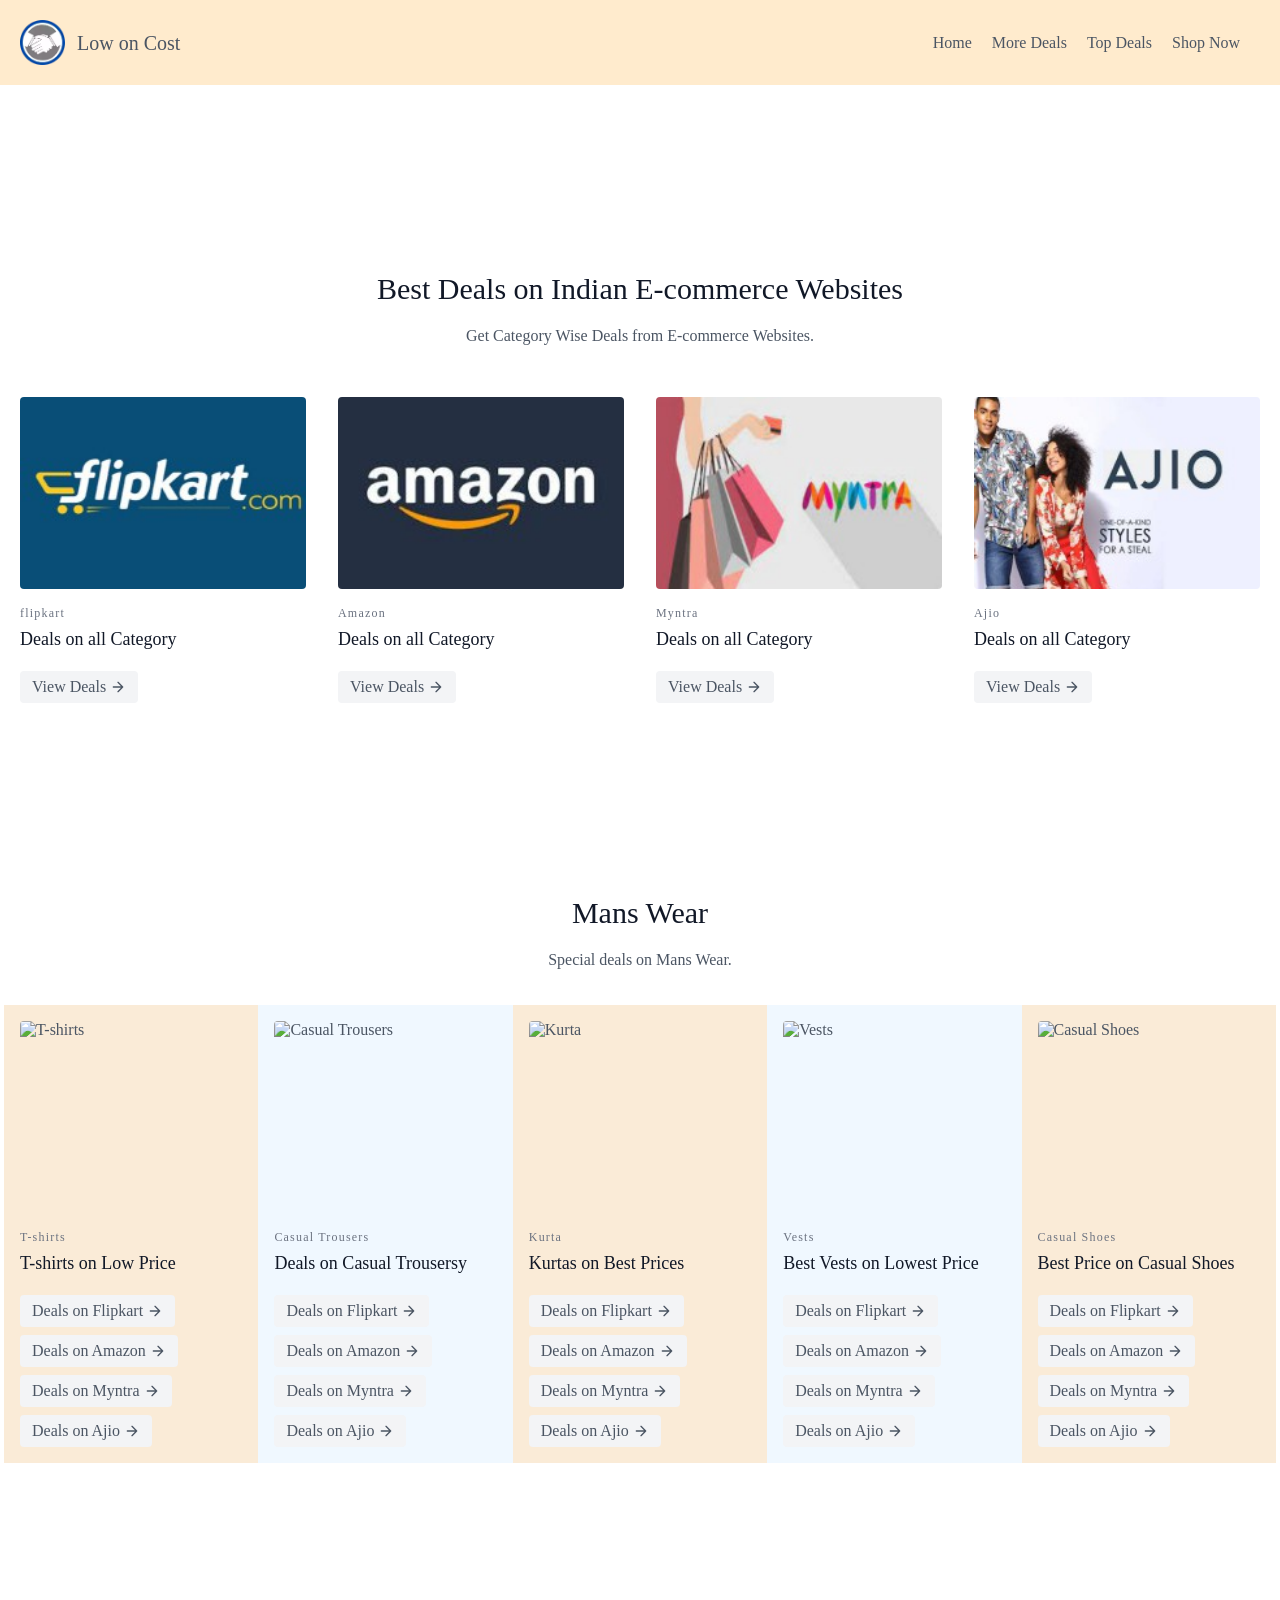
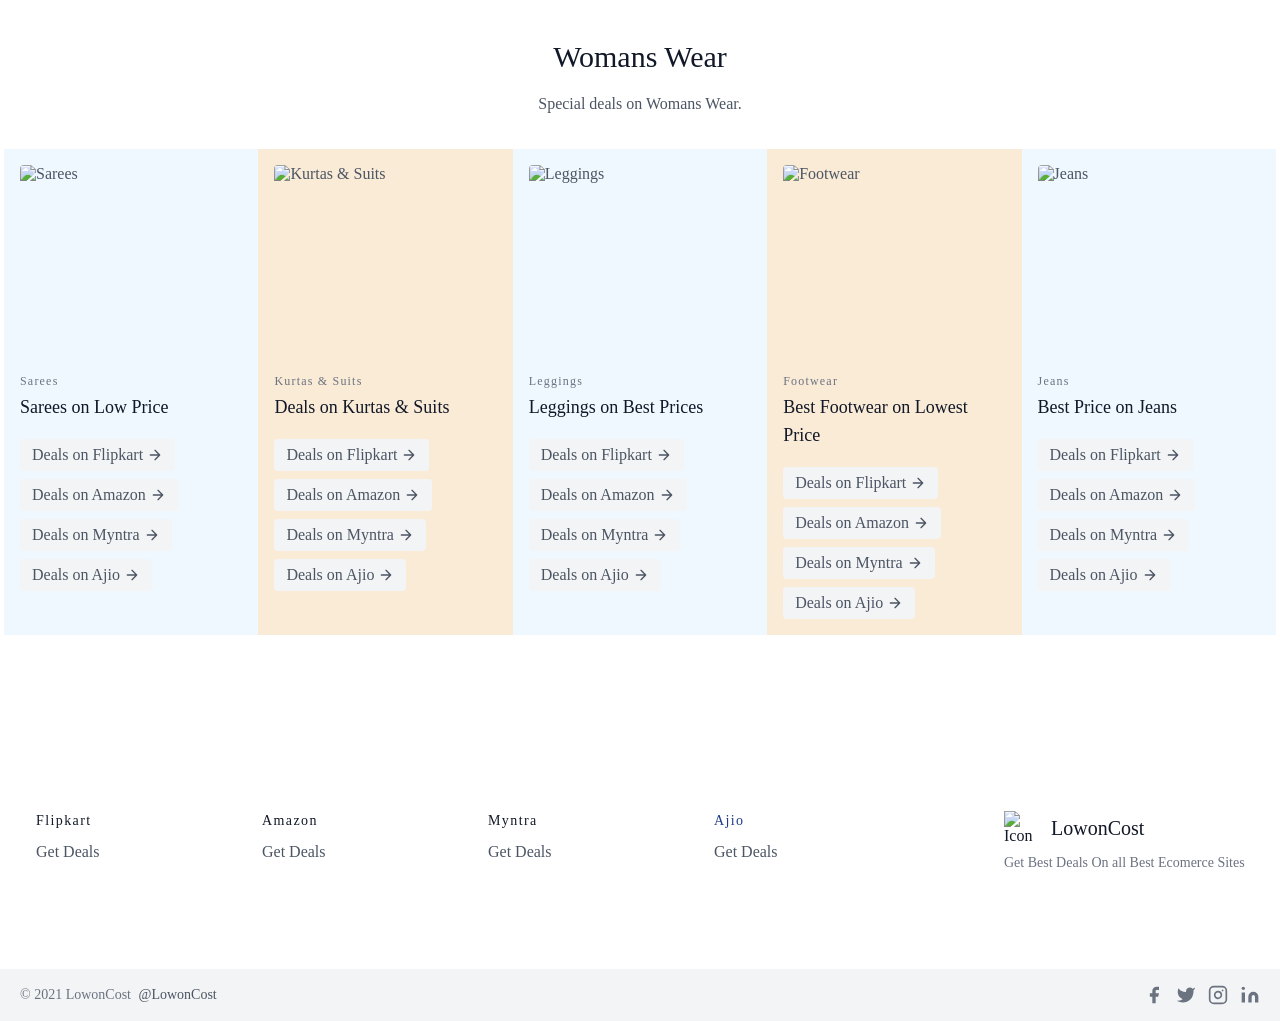
==== commit 9309b853: "Update index.html" ====
--- a/index.html
+++ b/index.html
@@ -1,8 +1,26 @@
 <!DOCTYPE html>
 <html lang="en-IN">
 <head>
+
+<!-- Global site tag (gtag.js) - Google Analytics -->
+<script async src="https://www.googletagmanager.com/gtag/js?id=G-QXCGBMC2L7"></script>
+<script>
+  window.dataLayer = window.dataLayer || [];
+  function gtag(){dataLayer.push(arguments);}
+  gtag('js', new Date());
+
+  gtag('config', 'G-QXCGBMC2L7');
+</script>
+
+
+
+
+
+
+
+
 	<title>Low on Cost Deals</title>
-	<link rel="icon" type="image/png" href="ico.png" size="35*35"/>
+	<link rel="shortcut icon" href="icon.webp" type="image/x-icon">
 	 
 	<link href="style1.css" rel="stylesheet">
 	<!--<script src="https://app.awesome-table.com/AwesomeTableInclude.js"></script> -->
@@ -18,7 +36,7 @@
 <header class="text-gray-600 body-font" style="background-color:#FFEBCD">
   <div class="container mx-auto flex flex-wrap p-5 flex-col md:flex-row items-center" >
     <a class="flex title-font font-medium items-center text-gray-900 mb-4 md:mb-0">
-     <img alt="Icon" width= "45px" src= "icon.jpg 2000"> 
+     <img alt="Icon" width= "45px" src= "icon.webp"> 
      <path d="M12 2L2 7l10 5 10-5-10-5zM2 17l10 5 10-5M2 12l10 5 10-5"></path>
  
      <a href="index.html">
@@ -61,7 +79,7 @@
     <div class="flex flex-wrap -m-4">
       <div class="lg:w-1/4 md:w-1/2 p-4 w-full">
         <a class="block relative h-48 rounded overflow-hidden" href='https://lowoncost.xyz/flipkart.html'>
-          <img alt="Flipkart" class="object-cover object-center w-full h-full block" src="https://res.cloudinary.com/dqmlkqhwx/image/upload/v1617448262/flip.jpg">
+          <img alt="Flipkart" class="object-cover object-center w-full h-full block" src="asset/flip.jpg">
         </a>
         <div class="mt-4">
          <h3 class="text-gray-500 text-xs tracking-widest title-font mb-1">flipkart</h3> 
@@ -78,7 +96,7 @@
       </div>
       <div class="lg:w-1/4 md:w-1/2 p-4 w-full">
         <a class="block relative h-48 rounded overflow-hidden" href='https://lowoncost.xyz/amazon.html'>
-          <img alt="Amazon" class="object-cover object-center w-full h-full block" src="https://res.cloudinary.com/dqmlkqhwx/image/upload/v1617450409/ama.jpg">
+          <img alt="Amazon" class="object-cover object-center w-full h-full block" src="asset/ama.jpg">
         </a>
         <div class="mt-4">
           <h3 class="text-gray-500 text-xs tracking-widest title-font mb-1">Amazon</h3>
@@ -95,7 +113,7 @@
       </div>
       <div class="lg:w-1/4 md:w-1/2 p-4 w-full">
         <a class="block relative h-48 rounded overflow-hidden" href='https://lowoncost.xyz/myntra.html'>
-          <img alt="Myntra" class="object-cover object-center w-full h-full block" src="myn1.jpeg 2000">
+          <img alt="Myntra" class="object-cover object-center w-full h-full block" src="asset/myn1.jpg">
         </a>
         <div class="mt-4">
           <h3 class="text-gray-500 text-xs tracking-widest title-font mb-1">Myntra</h3>
@@ -103,16 +121,16 @@
           <br>
 <a href='myntra.html' >
   		<button class="inline-flex items-center bg-gray-100 border-0 py-1 px-3 focus:outline-none hover:bg-gray-400 rounded text-base mt-4 md:mt-0">View Deals
-     		 <svg fill="none" stroke="currentColor" stroke-linecap="round" stroke-linejoin="round" stroke-width="2" class="w-4 h-4 ml-1" viewBox="0 0 24 24">
-       		 <path d="M5 12h14M12 5l7 7-7 7"></path>
+     		<svg fill="none" stroke="currentColor" stroke-linecap="round" stroke-linejoin="round" stroke-width="2" class="w-4 h-4 ml-1" viewBox="0 0 24 24">
+       	<path d="M5 12h14M12 5l7 7-7 7"></path>
     	  </svg>
     </button>
- </a>
+  </a>
         </div>
       </div>
       <div class="lg:w-1/4 md:w-1/2 p-4 w-full">
         <a class="block relative h-48 rounded overflow-hidden" href='https://lowoncost.xyz/ajio.html'>
-          <img alt="ecommerce" class="object-cover object-center w-full h-full block" src="https://res.cloudinary.com/dqmlkqhwx/image/upload/v1617448998/ajio.jpg">
+          <img alt="ecommerce" class="object-cover object-center w-full h-full block" src="asset/ajio.jpg">
         </a>
         <div class="mt-4">
           <h3 class="text-gray-500 text-xs tracking-widest title-font mb-1">Ajio</h3>
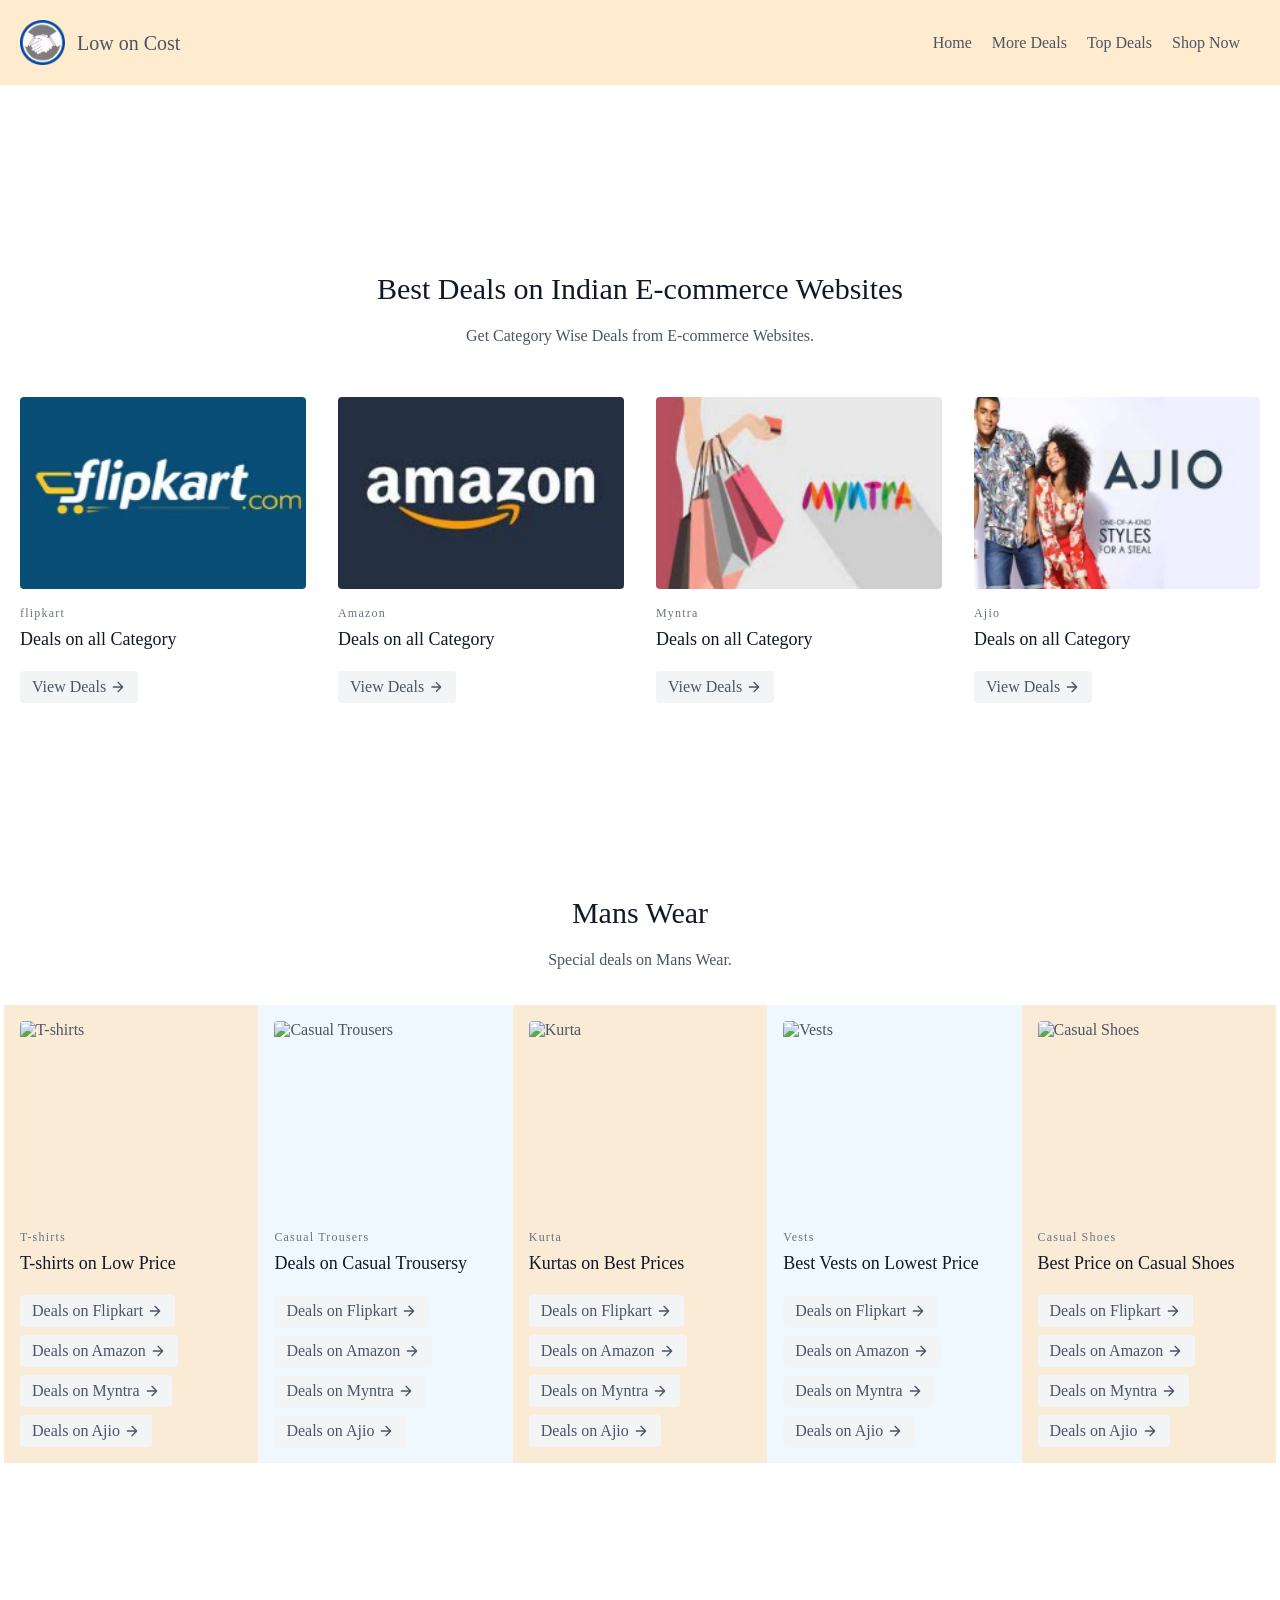
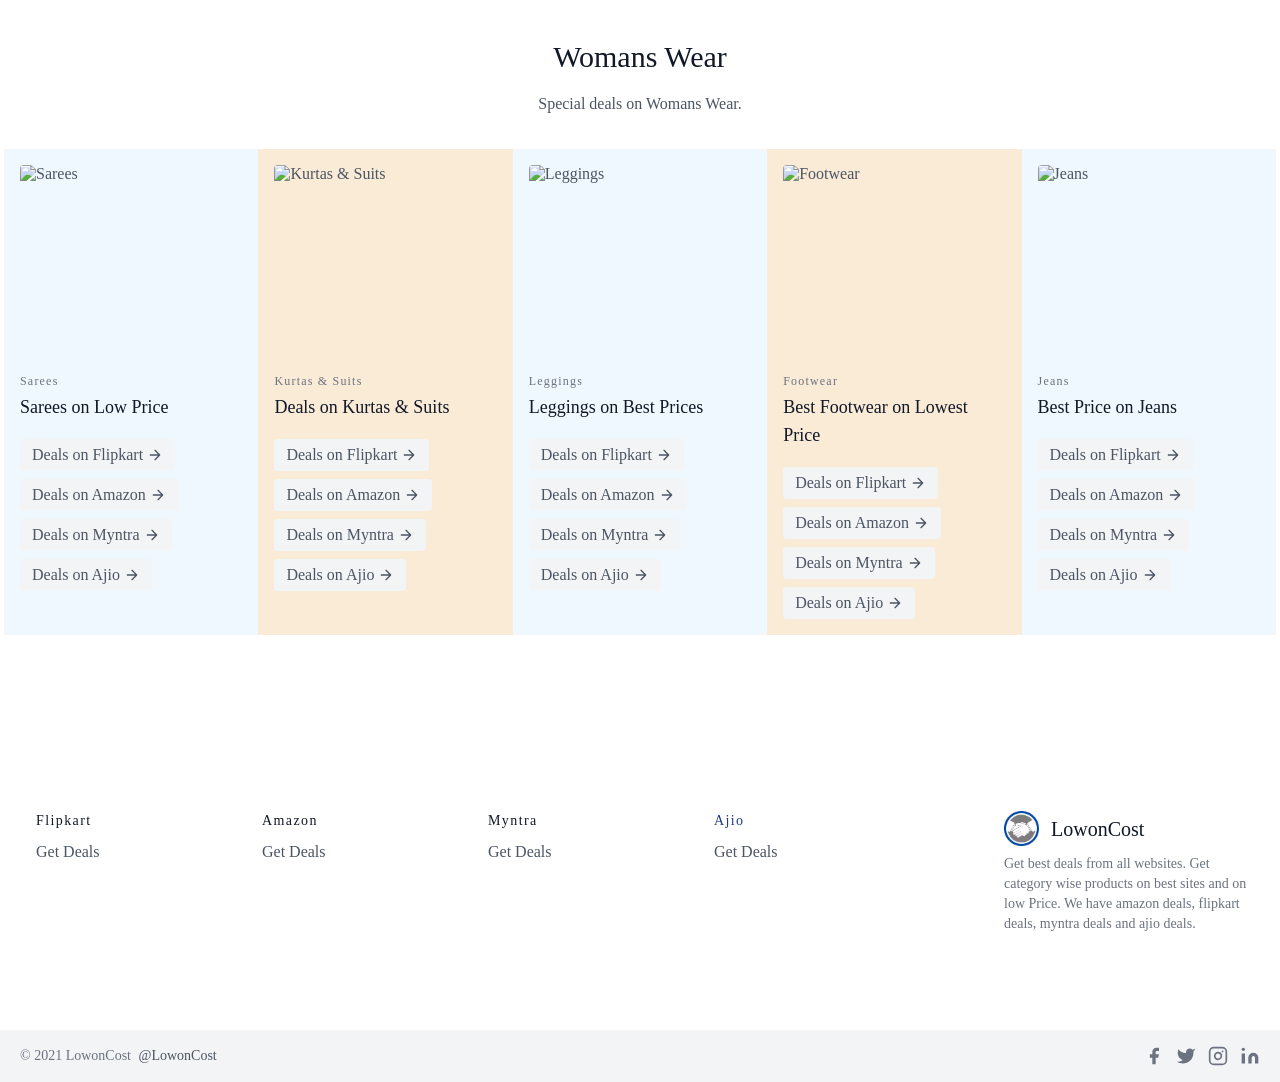
==== commit 3c0942c4: "Update index.html" ====
--- a/index.html
+++ b/index.html
@@ -47,7 +47,7 @@
       <a class="mr-5 hover:text-gray-900" href="index.html">Home</a>
       <a class="mr-5 hover:text-gray-900" href="https://lowoncost.xyz">More Deals</a>
       <a class="mr-5 hover:text-gray-900" href="topdeals.html">Top Deals</a>
-      <a class="mr-5 hover:text-gray-900" href="https://myshopprime.com/lowoncost/vuudt2b">Shop Now</a>
+      <a class="mr-5 hover:text-gray-900" target="_blank" href="https://myshopprime.com/lowoncost/vuudt2b">Shop Now</a>
     </nav>
     <br>
 	 
@@ -78,15 +78,15 @@
 
     <div class="flex flex-wrap -m-4">
       <div class="lg:w-1/4 md:w-1/2 p-4 w-full">
-        <a class="block relative h-48 rounded overflow-hidden" href='https://lowoncost.xyz/flipkart.html'>
+        <a class="block relative h-48 rounded overflow-hidden" target="_blank" rel="nofollow" href='https://lowoncost.xyz/flipkart.html'>
           <img alt="Flipkart" class="object-cover object-center w-full h-full block" src="asset/flip.jpg">
         </a>
         <div class="mt-4">
          <h3 class="text-gray-500 text-xs tracking-widest title-font mb-1">flipkart</h3> 
 	<h2 class="text-gray-900 title-font text-lg font-medium">Deals on all Category</h2>
 		<br>
-<a href='flipkart.html' >
-           <button class="inline-flex items-center bg-gray-100 border-0 py-1 px-3 focus:outline-none hover:bg-gray-400 rounded text-base mt-4 md:mt-0">View Deals
+<a href='https://lowoncost.xyz/flipkart.html' >
+    <button class="inline-flex items-center bg-gray-100 border-0 py-1 px-3 focus:outline-none hover:bg-gray-400 rounded text-base mt-4 md:mt-0">View Deals
       <svg fill="none" stroke="currentColor" stroke-linecap="round" stroke-linejoin="round" stroke-width="2" class="w-4 h-4 ml-1" viewBox="0 0 24 24">
         <path d="M5 12h14M12 5l7 7-7 7"></path>
       </svg>
@@ -95,16 +95,16 @@
         </div>
       </div>
       <div class="lg:w-1/4 md:w-1/2 p-4 w-full">
-        <a class="block relative h-48 rounded overflow-hidden" href='https://lowoncost.xyz/amazon.html'>
+        <a class="block relative h-48 rounded overflow-hidden" target="_blank" rel="nofollow" href='https://lowoncost.xyz/amazon.html'>
           <img alt="Amazon" class="object-cover object-center w-full h-full block" src="asset/ama.jpg">
         </a>
         <div class="mt-4">
           <h3 class="text-gray-500 text-xs tracking-widest title-font mb-1">Amazon</h3>
           <h2 class="text-gray-900 title-font text-lg font-medium">Deals on all Category</h2>
 		<br>
-<a href='amazon.html' >          
+<a href='https://lowoncost.xyz/amazon.html' target="_blank">          
 	<button class="inline-flex items-center bg-gray-100 border-0 py-1 px-3 focus:outline-none hover:bg-gray-400 rounded text-base mt-4 md:mt-0">View Deals
-      <svg fill="none" stroke="currentColor" stroke-linecap="round" stroke-linejoin="round" stroke-width="2" class="w-4 h-4 ml-1" viewBox="0 0 24 24">
+      <svg fill="none" stroke="currentColor" stroke-line cap="round" stroke-linejoin="round" stroke-width="2" class="w-4 h-4 ml-1" viewBox="0 0 24 24">
         <path d="M5 12h14M12 5l7 7-7 7"></path>
       </svg>
     </button>
@@ -112,14 +112,14 @@
         </div>
       </div>
       <div class="lg:w-1/4 md:w-1/2 p-4 w-full">
-        <a class="block relative h-48 rounded overflow-hidden" href='https://lowoncost.xyz/myntra.html'>
+        <a class="block relative h-48 rounded overflow-hidden" target="_blank" rel="nofollow" href='https://lowoncost.xyz/myntra.html'>
           <img alt="Myntra" class="object-cover object-center w-full h-full block" src="asset/myn1.jpg">
         </a>
         <div class="mt-4">
           <h3 class="text-gray-500 text-xs tracking-widest title-font mb-1">Myntra</h3>
           <h2 class="text-gray-900 title-font text-lg font-medium">Deals on all Category</h2>
           <br>
-<a href='myntra.html' >
+<a href='https://lowoncost.xyz/myntra.html' >
   		<button class="inline-flex items-center bg-gray-100 border-0 py-1 px-3 focus:outline-none hover:bg-gray-400 rounded text-base mt-4 md:mt-0">View Deals
      		<svg fill="none" stroke="currentColor" stroke-linecap="round" stroke-linejoin="round" stroke-width="2" class="w-4 h-4 ml-1" viewBox="0 0 24 24">
        	<path d="M5 12h14M12 5l7 7-7 7"></path>
@@ -129,14 +129,14 @@
         </div>
       </div>
       <div class="lg:w-1/4 md:w-1/2 p-4 w-full">
-        <a class="block relative h-48 rounded overflow-hidden" href='https://lowoncost.xyz/ajio.html'>
+        <a class="block relative h-48 rounded overflow-hidden" rel="nofollow" href='https://lowoncost.xyz/ajio.html'>
           <img alt="ecommerce" class="object-cover object-center w-full h-full block" src="asset/ajio.jpg">
         </a>
         <div class="mt-4">
           <h3 class="text-gray-500 text-xs tracking-widest title-font mb-1">Ajio</h3>
           <h2 class="text-gray-900 title-font text-lg font-medium">Deals on all Category</h2>
 	<br>
-<a href="ajio.html" >
+<a href="https://lowoncost.xyz/ajio.html" >
           <button class="inline-flex items-center bg-gray-100 border-0 py-1 px-3 focus:outline-none hover:bg-gray-400 rounded text-base mt-4 md:mt-0">View Deals
       <svg fill="none" stroke="currentColor" stroke-linecap="round" stroke-linejoin="round" stroke-width="2" class="w-4 h-4 ml-1" viewBox="0 0 24 24">
         <path d="M5 12h14M12 5l7 7-7 7"></path>
@@ -169,38 +169,38 @@
 
 
       <div class="lg:w-1/5 md:w-1/2 p-4 w-full" style="background-color:#FAEBD7">
-        <a class="block relative h-48 rounded overflow-hidden" href='https://inr.deals/OyldQ'>
+        <a class="block relative h-48 rounded overflow-hidden" rel="nofollow" rel="sponsored" href='https://inr.deals/OyldQ'>
           <img alt="T-shirts" class="object-cover object-center w-full h-full block" src="https://bit.ly/31D2336">
         </a>
         <div class="mt-4">
          <h3 class="text-gray-500 text-xs tracking-widest title-font mb-1">T-shirts</h3> 
 	<h2 class="text-gray-900 title-font text-lg font-medium">T-shirts on Low Price</h2>
 		<br>
-<a href="https://inr.deals/edygo">
-          <button class="inline-flex items-center bg-gray-100 border-0 py-1 px-3 focus:outline-none hover:bg-gray-400 rounded text-base mt-4 md:mt-0">Deals on Flipkart
-      <svg fill="none" stroke="currentColor" stroke-linecap="round" stroke-linejoin="round" stroke-width="2" class="w-4 h-4 ml-1" viewBox="0 0 24 24">
-        <path d="M5 12h14M12 5l7 7-7 7"></path>
-      </svg>
-    </button>
-</a>
-
-<a href="https://amzn.urlvia.com/W5Rkv" >
-          <button class="inline-flex items-center bg-gray-100 border-0 py-1 px-3 focus:outline-none hover:bg-gray-400 rounded text-base mt-4 md:mt-2">Deals on Amazon
-      <svg fill="none" stroke="currentColor" stroke-linecap="round" stroke-linejoin="round" stroke-width="2" class="w-4 h-4 ml-1" viewBox="0 0 24 24">
-        <path d="M5 12h14M12 5l7 7-7 7"></path>
-      </svg>
-    </button>
-</a>
-
-<a href="https://inr.deals/OyldQ" >
-          <button class="inline-flex items-center bg-gray-100 border-0 py-1 px-3 focus:outline-none hover:bg-gray-400 rounded text-base mt-4 md:mt-2">Deals on Myntra
-      <svg fill="none" stroke="currentColor" stroke-linecap="round" stroke-linejoin="round" stroke-width="2" class="w-4 h-4 ml-1" viewBox="0 0 24 24">
-        <path d="M5 12h14M12 5l7 7-7 7"></path>
-      </svg>
-    </button>
-</a>
-
-<a href="https://inr.deals/QTswh" >
+<a rel="nofollow" rel="sponsored" href="https://inr.deals/edygo">
+          <button class="inline-flex items-center bg-gray-100 border-0 py-1 px-3 focus:outline-none hover:bg-gray-400 rounded text-base mt-4 md:mt-0">Deals on Flipkart
+      <svg fill="none" stroke="currentColor" stroke-linecap="round" stroke-linejoin="round" stroke-width="2" class="w-4 h-4 ml-1" viewBox="0 0 24 24">
+        <path d="M5 12h14M12 5l7 7-7 7"></path>
+      </svg>
+    </button>
+</a>
+
+<a rel="nofollow" rel="sponsored" href="https://amzn.urlvia.com/W5Rkv" >
+          <button class="inline-flex items-center bg-gray-100 border-0 py-1 px-3 focus:outline-none hover:bg-gray-400 rounded text-base mt-4 md:mt-2">Deals on Amazon
+      <svg fill="none" stroke="currentColor" stroke-linecap="round" stroke-linejoin="round" stroke-width="2" class="w-4 h-4 ml-1" viewBox="0 0 24 24">
+        <path d="M5 12h14M12 5l7 7-7 7"></path>
+      </svg>
+    </button>
+</a>
+
+<a rel="nofollow" rel="sponsored" href="https://inr.deals/OyldQ" >
+          <button class="inline-flex items-center bg-gray-100 border-0 py-1 px-3 focus:outline-none hover:bg-gray-400 rounded text-base mt-4 md:mt-2">Deals on Myntra
+      <svg fill="none" stroke="currentColor" stroke-linecap="round" stroke-linejoin="round" stroke-width="2" class="w-4 h-4 ml-1" viewBox="0 0 24 24">
+        <path d="M5 12h14M12 5l7 7-7 7"></path>
+      </svg>
+    </button>
+</a>
+
+<a rel="nofollow" rel="sponsored" href="https://inr.deals/QTswh" >
           <button class="inline-flex items-center bg-gray-100 border-0 py-1 px-3 focus:outline-none hover:bg-gray-400 rounded text-base mt-4 md:mt-2">Deals on Ajio
       <svg fill="none" stroke="currentColor" stroke-linecap="round" stroke-linejoin="round" stroke-width="2" class="w-4 h-4 ml-1" viewBox="0 0 24 24">
         <path d="M5 12h14M12 5l7 7-7 7"></path>
@@ -213,38 +213,38 @@
 
 
       <div class="lg:w-1/5 md:w-1/2 p-4 w-full" style="background-color:#F0F8FF">
-        <a class="block relative h-48 rounded overflow-hidden" href='https://inr.deals/abfxQ'>
+        <a class="block relative h-48 rounded overflow-hidden" rel="nofollow" rel="sponsored" href='https://inr.deals/abfxQ'>
           <img alt="Casual Trousers" class="object-cover object-center w-full h-full block" src="https://bit.ly/3cAKjM8">
         </a>
         <div class="mt-4">
           <h3 class="text-gray-500 text-xs tracking-widest title-font mb-1">Casual Trousers</h3>
           <h2 class="text-gray-900 title-font text-lg font-medium">Deals on Casual Trousersy</h2>
 		<br>
-<a href="https://inr.deals/0rcnw" >
-          <button class="inline-flex items-center bg-gray-100 border-0 py-1 px-3 focus:outline-none hover:bg-gray-400 rounded text-base mt-4 md:mt-0">Deals on Flipkart
-      <svg fill="none" stroke="currentColor" stroke-linecap="round" stroke-linejoin="round" stroke-width="2" class="w-4 h-4 ml-1" viewBox="0 0 24 24">
-        <path d="M5 12h14M12 5l7 7-7 7"></path>
-      </svg>
-    </button>
-</a>
-
-<a href="https://amzn.to/2Pt6WcP" >
-          <button class="inline-flex items-center bg-gray-100 border-0 py-1 px-3 focus:outline-none hover:bg-gray-400 rounded text-base mt-4 md:mt-2">Deals on Amazon
-      <svg fill="none" stroke="currentColor" stroke-linecap="round" stroke-linejoin="round" stroke-width="2" class="w-4 h-4 ml-1" viewBox="0 0 24 24">
-        <path d="M5 12h14M12 5l7 7-7 7"></path>
-      </svg>
-    </button>
-</a>
-
-<a href="https://inr.deals/o7d5A">
-          <button class="inline-flex items-center bg-gray-100 border-0 py-1 px-3 focus:outline-none hover:bg-gray-400 rounded text-base mt-4 md:mt-2">Deals on Myntra
-      <svg fill="none" stroke="currentColor" stroke-linecap="round" stroke-linejoin="round" stroke-width="2" class="w-4 h-4 ml-1" viewBox="0 0 24 24">
-        <path d="M5 12h14M12 5l7 7-7 7"></path>
-      </svg>
-    </button>
-</a>
-
-<a href="https://inr.deals/abfxQ">
+<a rel="nofollow" rel="sponsored" href="https://inr.deals/0rcnw" >
+          <button class="inline-flex items-center bg-gray-100 border-0 py-1 px-3 focus:outline-none hover:bg-gray-400 rounded text-base mt-4 md:mt-0">Deals on Flipkart
+      <svg fill="none" stroke="currentColor" stroke-linecap="round" stroke-linejoin="round" stroke-width="2" class="w-4 h-4 ml-1" viewBox="0 0 24 24">
+        <path d="M5 12h14M12 5l7 7-7 7"></path>
+      </svg>
+    </button>
+</a>
+
+<a rel="nofollow" rel="sponsored" href="https://amzn.to/2Pt6WcP" >
+          <button class="inline-flex items-center bg-gray-100 border-0 py-1 px-3 focus:outline-none hover:bg-gray-400 rounded text-base mt-4 md:mt-2">Deals on Amazon
+      <svg fill="none" stroke="currentColor" stroke-linecap="round" stroke-linejoin="round" stroke-width="2" class="w-4 h-4 ml-1" viewBox="0 0 24 24">
+        <path d="M5 12h14M12 5l7 7-7 7"></path>
+      </svg>
+    </button>
+</a>
+
+<a rel="nofollow" rel="sponsored" href="https://inr.deals/o7d5A">
+          <button class="inline-flex items-center bg-gray-100 border-0 py-1 px-3 focus:outline-none hover:bg-gray-400 rounded text-base mt-4 md:mt-2">Deals on Myntra
+      <svg fill="none" stroke="currentColor" stroke-linecap="round" stroke-linejoin="round" stroke-width="2" class="w-4 h-4 ml-1" viewBox="0 0 24 24">
+        <path d="M5 12h14M12 5l7 7-7 7"></path>
+      </svg>
+    </button>
+</a>
+
+<a rel="nofollow" rel="sponsored" href="https://inr.deals/abfxQ">
           <button class="inline-flex items-center bg-gray-100 border-0 py-1 px-3 focus:outline-none hover:bg-gray-400 rounded text-base mt-4 md:mt-2">Deals on Ajio
       <svg fill="none" stroke="currentColor" stroke-linecap="round" stroke-linejoin="round" stroke-width="2" class="w-4 h-4 ml-1" viewBox="0 0 24 24">
         <path d="M5 12h14M12 5l7 7-7 7"></path>
@@ -257,38 +257,38 @@
 
 
       <div class="lg:w-1/5 md:w-1/2 p-4 w-full" style="background-color:#FAEBD7">
-        <a class="block relative h-48 rounded overflow-hidden" href='https://inr.deals/dyH4I'>
+        <a class="block relative h-48 rounded overflow-hidden" rel="nofollow" rel="sponsored" href='https://inr.deals/dyH4I'>
           <img alt="Kurta" class="object-cover object-center w-full h-full block" src="https://bit.ly/2Pq8kNb">
         </a>
         <div class="mt-4">
           <h3 class="text-gray-500 text-xs tracking-widest title-font mb-1">Kurta</h3>
           <h2 class="text-gray-900 title-font text-lg font-medium">Kurtas on Best Prices</h2>
           <br>
-<a href="https://inr.deals/bscN2">
-          <button class="inline-flex items-center bg-gray-100 border-0 py-1 px-3 focus:outline-none hover:bg-gray-400 rounded text-base mt-4 md:mt-0">Deals on Flipkart
-      <svg fill="none" stroke="currentColor" stroke-linecap="round" stroke-linejoin="round" stroke-width="2" class="w-4 h-4 ml-1" viewBox="0 0 24 24">
-        <path d="M5 12h14M12 5l7 7-7 7"></path>
-      </svg>
-    </button>
-</a>
-
-<a href="https://amzn.to/3cF7cy4" >
-          <button class="inline-flex items-center bg-gray-100 border-0 py-1 px-3 focus:outline-none hover:bg-gray-400 rounded text-base mt-4 md:mt-2">Deals on Amazon
-      <svg fill="none" stroke="currentColor" stroke-linecap="round" stroke-linejoin="round" stroke-width="2" class="w-4 h-4 ml-1" viewBox="0 0 24 24">
-        <path d="M5 12h14M12 5l7 7-7 7"></path>
-      </svg>
-    </button>
-</a>
-
-<a href="https://inr.deals/dyH4I">
-          <button class="inline-flex items-center bg-gray-100 border-0 py-1 px-3 focus:outline-none hover:bg-gray-400 rounded text-base mt-4 md:mt-2">Deals on Myntra
-      <svg fill="none" stroke="currentColor" stroke-linecap="round" stroke-linejoin="round" stroke-width="2" class="w-4 h-4 ml-1" viewBox="0 0 24 24">
-        <path d="M5 12h14M12 5l7 7-7 7"></path>
-      </svg>
-    </button>
-</a>
-
-<a href="https://inr.deals/W9bDY">
+<a rel="nofollow" rel="sponsored" href="https://inr.deals/bscN2">
+          <button class="inline-flex items-center bg-gray-100 border-0 py-1 px-3 focus:outline-none hover:bg-gray-400 rounded text-base mt-4 md:mt-0">Deals on Flipkart
+      <svg fill="none" stroke="currentColor" stroke-linecap="round" stroke-linejoin="round" stroke-width="2" class="w-4 h-4 ml-1" viewBox="0 0 24 24">
+        <path d="M5 12h14M12 5l7 7-7 7"></path>
+      </svg>
+    </button>
+</a>
+
+<a rel="nofollow" rel="sponsored" href="https://amzn.to/3cF7cy4" >
+          <button class="inline-flex items-center bg-gray-100 border-0 py-1 px-3 focus:outline-none hover:bg-gray-400 rounded text-base mt-4 md:mt-2">Deals on Amazon
+      <svg fill="none" stroke="currentColor" stroke-linecap="round" stroke-linejoin="round" stroke-width="2" class="w-4 h-4 ml-1" viewBox="0 0 24 24">
+        <path d="M5 12h14M12 5l7 7-7 7"></path>
+      </svg>
+    </button>
+</a>
+
+<a rel="nofollow" rel="sponsored" href="https://inr.deals/dyH4I">
+          <button class="inline-flex items-center bg-gray-100 border-0 py-1 px-3 focus:outline-none hover:bg-gray-400 rounded text-base mt-4 md:mt-2">Deals on Myntra
+      <svg fill="none" stroke="currentColor" stroke-linecap="round" stroke-linejoin="round" stroke-width="2" class="w-4 h-4 ml-1" viewBox="0 0 24 24">
+        <path d="M5 12h14M12 5l7 7-7 7"></path>
+      </svg>
+    </button>
+</a>
+
+<a rel="nofollow" rel="sponsored" href="https://inr.deals/W9bDY">
           <button class="inline-flex items-center bg-gray-100 border-0 py-1 px-3 focus:outline-none hover:bg-gray-400 rounded text-base mt-4 md:mt-2">Deals on Ajio
       <svg fill="none" stroke="currentColor" stroke-linecap="round" stroke-linejoin="round" stroke-width="2" class="w-4 h-4 ml-1" viewBox="0 0 24 24">
         <path d="M5 12h14M12 5l7 7-7 7"></path>
@@ -302,38 +302,38 @@
 
 
       <div class="lg:w-1/5 md:w-1/2 p-4 w-full" style="background-color:#F0F8FF">
-        <a class="block relative h-48 rounded overflow-hidden" href='https://inr.deals/wrKys'>
+        <a class="block relative h-48 rounded overflow-hidden" rel="nofollow" rel="sponsored" href='https://inr.deals/wrKys'>
           <img alt="Vests" class="object-cover object-center w-full h-full block" src="https://bit.ly/3dlaV34">
         </a>
         <div class="mt-4">
           <h3 class="text-gray-500 text-xs tracking-widest title-font mb-1">Vests</h3>
           <h2 class="text-gray-900 title-font text-lg font-medium">Best Vests on Lowest Price</h2>
 	<br>
-<a href="https://inr.deals/wrKys">
-          <button class="inline-flex items-center bg-gray-100 border-0 py-1 px-3 focus:outline-none hover:bg-gray-400 rounded text-base mt-4 md:mt-0">Deals on Flipkart
-      <svg fill="none" stroke="currentColor" stroke-linecap="round" stroke-linejoin="round" stroke-width="2" class="w-4 h-4 ml-1" viewBox="0 0 24 24">
-        <path d="M5 12h14M12 5l7 7-7 7"></path>
-      </svg>
-    </button>
-</a>
-
-<a href="https://amzn.to/3cD5CwK">
-          <button class="inline-flex items-center bg-gray-100 border-0 py-1 px-3 focus:outline-none hover:bg-gray-400 rounded text-base mt-4 md:mt-2">Deals on Amazon
-      <svg fill="none" stroke="currentColor" stroke-linecap="round" stroke-linejoin="round" stroke-width="2" class="w-4 h-4 ml-1" viewBox="0 0 24 24">
-        <path d="M5 12h14M12 5l7 7-7 7"></path>
-      </svg>
-    </button>
-</a>
-
-<a href="https://inr.deals/VtAaJ">
-          <button class="inline-flex items-center bg-gray-100 border-0 py-1 px-3 focus:outline-none hover:bg-gray-400 rounded text-base mt-4 md:mt-2">Deals on Myntra
-      <svg fill="none" stroke="currentColor" stroke-linecap="round" stroke-linejoin="round" stroke-width="2" class="w-4 h-4 ml-1" viewBox="0 0 24 24">
-        <path d="M5 12h14M12 5l7 7-7 7"></path>
-      </svg>
-    </button>
-</a>
-
-<a href="https://inr.deals/OZNuA">
+<a rel="nofollow" rel="sponsored" href="https://inr.deals/wrKys">
+          <button class="inline-flex items-center bg-gray-100 border-0 py-1 px-3 focus:outline-none hover:bg-gray-400 rounded text-base mt-4 md:mt-0">Deals on Flipkart
+      <svg fill="none" stroke="currentColor" stroke-linecap="round" stroke-linejoin="round" stroke-width="2" class="w-4 h-4 ml-1" viewBox="0 0 24 24">
+        <path d="M5 12h14M12 5l7 7-7 7"></path>
+      </svg>
+    </button>
+</a>
+
+<a rel="nofollow" rel="sponsored" href="https://amzn.to/3cD5CwK">
+          <button class="inline-flex items-center bg-gray-100 border-0 py-1 px-3 focus:outline-none hover:bg-gray-400 rounded text-base mt-4 md:mt-2">Deals on Amazon
+      <svg fill="none" stroke="currentColor" stroke-linecap="round" stroke-linejoin="round" stroke-width="2" class="w-4 h-4 ml-1" viewBox="0 0 24 24">
+        <path d="M5 12h14M12 5l7 7-7 7"></path>
+      </svg>
+    </button>
+</a>
+
+<a rel="nofollow" rel="sponsored" href="https://inr.deals/VtAaJ">
+          <button class="inline-flex items-center bg-gray-100 border-0 py-1 px-3 focus:outline-none hover:bg-gray-400 rounded text-base mt-4 md:mt-2">Deals on Myntra
+      <svg fill="none" stroke="currentColor" stroke-linecap="round" stroke-linejoin="round" stroke-width="2" class="w-4 h-4 ml-1" viewBox="0 0 24 24">
+        <path d="M5 12h14M12 5l7 7-7 7"></path>
+      </svg>
+    </button>
+</a>
+
+<a rel="nofollow" rel="sponsored" href="https://inr.deals/OZNuA">
           <button class="inline-flex items-center bg-gray-100 border-0 py-1 px-3 focus:outline-none hover:bg-gray-400 rounded text-base mt-4 md:mt-2">Deals on Ajio
       <svg fill="none" stroke="currentColor" stroke-linecap="round" stroke-linejoin="round" stroke-width="2" class="w-4 h-4 ml-1" viewBox="0 0 24 24">
         <path d="M5 12h14M12 5l7 7-7 7"></path>
@@ -347,38 +347,38 @@
       
 
 <div class="lg:w-1/5 md:w-1/2 p-4 w-full" style="background-color:#FAEBD7">
-        <a class="block relative h-48 rounded overflow-hidden" href='https://inr.deals/KkEWU'>
+        <a class="block relative h-48 rounded overflow-hidden" rel="nofollow" rel="sponsored" href='https://inr.deals/KkEWU'>
           <img alt="Casual Shoes" class="object-cover object-center w-full h-full block" src="https://bit.ly/3cCJjax">
         </a>
         <div class="mt-4">
          <h3 class="text-gray-500 text-xs tracking-widest title-font mb-1">Casual Shoes</h3> 
 	<h2 class="text-gray-900 title-font text-lg font-medium">Best Price on Casual Shoes</h2>
 		<br>
-<a href='https://inr.deals/KBe4E' >
-          <button class="inline-flex items-center bg-gray-100 border-0 py-1 px-3 focus:outline-none hover:bg-gray-400 rounded text-base mt-4 md:mt-0">Deals on Flipkart
-      <svg fill="none" stroke="currentColor" stroke-linecap="round" stroke-linejoin="round" stroke-width="2" class="w-4 h-4 ml-1" viewBox="0 0 24 24">
-        <path d="M5 12h14M12 5l7 7-7 7"></path>
-      </svg>
-    </button>
-</a>
-
-<a href="https://amzn.to/3ugP9UK" >
-          <button class="inline-flex items-center bg-gray-100 border-0 py-1 px-3 focus:outline-none hover:bg-gray-400 rounded text-base mt-4 md:mt-2">Deals on Amazon
-      <svg fill="none" stroke="currentColor" stroke-linecap="round" stroke-linejoin="round" stroke-width="2" class="w-4 h-4 ml-1" viewBox="0 0 24 24">
-        <path d="M5 12h14M12 5l7 7-7 7"></path>
-      </svg>
-    </button>
-</a>
-
-<a href="https://inr.deals/KkEWU">
-          <button class="inline-flex items-center bg-gray-100 border-0 py-1 px-3 focus:outline-none hover:bg-gray-400 rounded text-base mt-4 md:mt-2">Deals on Myntra
-      <svg fill="none" stroke="currentColor" stroke-linecap="round" stroke-linejoin="round" stroke-width="2" class="w-4 h-4 ml-1" viewBox="0 0 24 24">
-        <path d="M5 12h14M12 5l7 7-7 7"></path>
-      </svg>
-    </button>
-</a>
-
-<a href="https://inr.deals/gciQZ">
+<a rel="nofollow" rel="sponsored" href='https://inr.deals/KBe4E' >
+          <button class="inline-flex items-center bg-gray-100 border-0 py-1 px-3 focus:outline-none hover:bg-gray-400 rounded text-base mt-4 md:mt-0">Deals on Flipkart
+      <svg fill="none" stroke="currentColor" stroke-linecap="round" stroke-linejoin="round" stroke-width="2" class="w-4 h-4 ml-1" viewBox="0 0 24 24">
+        <path d="M5 12h14M12 5l7 7-7 7"></path>
+      </svg>
+    </button>
+</a>
+
+<a rel="nofollow" rel="sponsored" href="https://amzn.to/3ugP9UK" >
+          <button class="inline-flex items-center bg-gray-100 border-0 py-1 px-3 focus:outline-none hover:bg-gray-400 rounded text-base mt-4 md:mt-2">Deals on Amazon
+      <svg fill="none" stroke="currentColor" stroke-linecap="round" stroke-linejoin="round" stroke-width="2" class="w-4 h-4 ml-1" viewBox="0 0 24 24">
+        <path d="M5 12h14M12 5l7 7-7 7"></path>
+      </svg>
+    </button>
+</a>
+
+<a rel="nofollow" rel="sponsored" href="https://inr.deals/KkEWU">
+          <button class="inline-flex items-center bg-gray-100 border-0 py-1 px-3 focus:outline-none hover:bg-gray-400 rounded text-base mt-4 md:mt-2">Deals on Myntra
+      <svg fill="none" stroke="currentColor" stroke-linecap="round" stroke-linejoin="round" stroke-width="2" class="w-4 h-4 ml-1" viewBox="0 0 24 24">
+        <path d="M5 12h14M12 5l7 7-7 7"></path>
+      </svg>
+    </button>
+</a>
+
+<a rel="nofollow" rel="sponsored" href="https://inr.deals/gciQZ">
           <button class="inline-flex items-center bg-gray-100 border-0 py-1 px-3 focus:outline-none hover:bg-gray-400 rounded text-base mt-4 md:mt-2">Deals on Ajio
       <svg fill="none" stroke="currentColor" stroke-linecap="round" stroke-linejoin="round" stroke-width="2" class="w-4 h-4 ml-1" viewBox="0 0 24 24">
         <path d="M5 12h14M12 5l7 7-7 7"></path>
@@ -415,38 +415,38 @@
 
 
       <div class="lg:w-1/5 md:w-1/2 p-4 w-full" style="background-color:#F0F8FF">
-        <a class="block relative h-48 rounded overflow-hidden" href='https://inr.deals/OIKGC'>
+        <a class="block relative h-48 rounded overflow-hidden" rel="nofollow" rel="sponsored" href='https://inr.deals/OIKGC'>
           <img alt="Sarees" class="object-cover object-center w-full h-full block" src="https://bit.ly/3mbU9Y3">
         </a>
         <div class="mt-4">
          <h3 class="text-gray-500 text-xs tracking-widest title-font mb-1">Sarees</h3> 
 	<h2 class="text-gray-900 title-font text-lg font-medium">Sarees on Low Price</h2>
 		<br>
-<a href="https://inr.deals/OIKGC" >
-          <button class="inline-flex items-center bg-gray-100 border-0 py-1 px-3 focus:outline-none hover:bg-gray-400 rounded text-base mt-4 md:mt-0">Deals on Flipkart
-      <svg fill="none" stroke="currentColor" stroke-linecap="round" stroke-linejoin="round" stroke-width="2" class="w-4 h-4 ml-1" viewBox="0 0 24 24">
-        <path d="M5 12h14M12 5l7 7-7 7"></path>
-      </svg>
-    </button>
-</a>
-
-<a href="https://amzn.to/3m9Zijk" >
-          <button class="inline-flex items-center bg-gray-100 border-0 py-1 px-3 focus:outline-none hover:bg-gray-400 rounded text-base mt-4 md:mt-2">Deals on Amazon
-      <svg fill="none" stroke="currentColor" stroke-linecap="round" stroke-linejoin="round" stroke-width="2" class="w-4 h-4 ml-1" viewBox="0 0 24 24">
-        <path d="M5 12h14M12 5l7 7-7 7"></path>
-      </svg>
-    </button>
-</a>
-
-<a href="https://inr.deals/Swv71">
-          <button class="inline-flex items-center bg-gray-100 border-0 py-1 px-3 focus:outline-none hover:bg-gray-400 rounded text-base mt-4 md:mt-2">Deals on Myntra
-      <svg fill="none" stroke="currentColor" stroke-linecap="round" stroke-linejoin="round" stroke-width="2" class="w-4 h-4 ml-1" viewBox="0 0 24 24">
-        <path d="M5 12h14M12 5l7 7-7 7"></path>
-      </svg>
-    </button>
-</a>
-
-<a href="https://inr.deals/yzne2" >
+<a rel="nofollow" rel="sponsored" href="https://inr.deals/OIKGC" >
+          <button class="inline-flex items-center bg-gray-100 border-0 py-1 px-3 focus:outline-none hover:bg-gray-400 rounded text-base mt-4 md:mt-0">Deals on Flipkart
+      <svg fill="none" stroke="currentColor" stroke-linecap="round" stroke-linejoin="round" stroke-width="2" class="w-4 h-4 ml-1" viewBox="0 0 24 24">
+        <path d="M5 12h14M12 5l7 7-7 7"></path>
+      </svg>
+    </button>
+</a>
+
+<a rel="nofollow" rel="sponsored" href="https://amzn.to/3m9Zijk" >
+          <button class="inline-flex items-center bg-gray-100 border-0 py-1 px-3 focus:outline-none hover:bg-gray-400 rounded text-base mt-4 md:mt-2">Deals on Amazon
+      <svg fill="none" stroke="currentColor" stroke-linecap="round" stroke-linejoin="round" stroke-width="2" class="w-4 h-4 ml-1" viewBox="0 0 24 24">
+        <path d="M5 12h14M12 5l7 7-7 7"></path>
+      </svg>
+    </button>
+</a>
+
+<a rel="nofollow" rel="sponsored" href="https://inr.deals/Swv71">
+          <button class="inline-flex items-center bg-gray-100 border-0 py-1 px-3 focus:outline-none hover:bg-gray-400 rounded text-base mt-4 md:mt-2">Deals on Myntra
+      <svg fill="none" stroke="currentColor" stroke-linecap="round" stroke-linejoin="round" stroke-width="2" class="w-4 h-4 ml-1" viewBox="0 0 24 24">
+        <path d="M5 12h14M12 5l7 7-7 7"></path>
+      </svg>
+    </button>
+</a>
+
+<a rel="nofollow" rel="sponsored" href="https://inr.deals/yzne2" >
           <button class="inline-flex items-center bg-gray-100 border-0 py-1 px-3 focus:outline-none hover:bg-gray-400 rounded text-base mt-4 md:mt-2">Deals on Ajio
       <svg fill="none" stroke="currentColor" stroke-linecap="round" stroke-linejoin="round" stroke-width="2" class="w-4 h-4 ml-1" viewBox="0 0 24 24">
         <path d="M5 12h14M12 5l7 7-7 7"></path>
@@ -459,38 +459,38 @@
 
 
       <div class="lg:w-1/5 md:w-1/2 p-4 w-full" style="background-color:#FAEBD7">
-        <a class="block relative h-48 rounded overflow-hidden" href='https://inr.deals/E1dLu'>
+        <a class="block relative h-48 rounded overflow-hidden" rel="nofollow" rel="sponsored" href='https://inr.deals/E1dLu'>
           <img alt="Kurtas & Suits" class="object-cover object-center w-full h-full block" src="https://bit.ly/39v9wWF">
         </a>
         <div class="mt-4">
           <h3 class="text-gray-500 text-xs tracking-widest title-font mb-1">Kurtas & Suits</h3>
           <h2 class="text-gray-900 title-font text-lg font-medium">Deals on Kurtas & Suits</h2>
 		<br>
-<a href="https://inr.deals/ltE3b">
-          <button class="inline-flex items-center bg-gray-100 border-0 py-1 px-3 focus:outline-none hover:bg-gray-400 rounded text-base mt-4 md:mt-0">Deals on Flipkart
-      <svg fill="none" stroke="currentColor" stroke-linecap="round" stroke-linejoin="round" stroke-width="2" class="w-4 h-4 ml-1" viewBox="0 0 24 24">
-        <path d="M5 12h14M12 5l7 7-7 7"></path>
-      </svg>
-    </button>
-</a>
-
-<a href="https://amzn.to/2QTy1pP">
-          <button class="inline-flex items-center bg-gray-100 border-0 py-1 px-3 focus:outline-none hover:bg-gray-400 rounded text-base mt-4 md:mt-2">Deals on Amazon
-      <svg fill="none" stroke="currentColor" stroke-linecap="round" stroke-linejoin="round" stroke-width="2" class="w-4 h-4 ml-1" viewBox="0 0 24 24">
-        <path d="M5 12h14M12 5l7 7-7 7"></path>
-      </svg>
-    </button>
-</a>
-
-<a href="https://inr.deals/XLn3H">
-          <button class="inline-flex items-center bg-gray-100 border-0 py-1 px-3 focus:outline-none hover:bg-gray-400 rounded text-base mt-4 md:mt-2">Deals on Myntra
-      <svg fill="none" stroke="currentColor" stroke-linecap="round" stroke-linejoin="round" stroke-width="2" class="w-4 h-4 ml-1" viewBox="0 0 24 24">
-        <path d="M5 12h14M12 5l7 7-7 7"></path>
-      </svg>
-    </button>
-</a>
-
-<a href="https://inr.deals/E1dLu">
+<a rel="nofollow" rel="sponsored" href="https://inr.deals/ltE3b">
+          <button class="inline-flex items-center bg-gray-100 border-0 py-1 px-3 focus:outline-none hover:bg-gray-400 rounded text-base mt-4 md:mt-0">Deals on Flipkart
+      <svg fill="none" stroke="currentColor" stroke-linecap="round" stroke-linejoin="round" stroke-width="2" class="w-4 h-4 ml-1" viewBox="0 0 24 24">
+        <path d="M5 12h14M12 5l7 7-7 7"></path>
+      </svg>
+    </button>
+</a>
+
+<a rel="nofollow" rel="sponsored" href="https://amzn.to/2QTy1pP">
+          <button class="inline-flex items-center bg-gray-100 border-0 py-1 px-3 focus:outline-none hover:bg-gray-400 rounded text-base mt-4 md:mt-2">Deals on Amazon
+      <svg fill="none" stroke="currentColor" stroke-linecap="round" stroke-linejoin="round" stroke-width="2" class="w-4 h-4 ml-1" viewBox="0 0 24 24">
+        <path d="M5 12h14M12 5l7 7-7 7"></path>
+      </svg>
+    </button>
+</a>
+
+<a rel="nofollow" rel="sponsored" href="https://inr.deals/XLn3H">
+          <button class="inline-flex items-center bg-gray-100 border-0 py-1 px-3 focus:outline-none hover:bg-gray-400 rounded text-base mt-4 md:mt-2">Deals on Myntra
+      <svg fill="none" stroke="currentColor" stroke-linecap="round" stroke-linejoin="round" stroke-width="2" class="w-4 h-4 ml-1" viewBox="0 0 24 24">
+        <path d="M5 12h14M12 5l7 7-7 7"></path>
+      </svg>
+    </button>
+</a>
+
+<a rel="nofollow" rel="sponsored" href="https://inr.deals/E1dLu">
           <button class="inline-flex items-center bg-gray-100 border-0 py-1 px-3 focus:outline-none hover:bg-gray-400 rounded text-base mt-4 md:mt-2">Deals on Ajio
       <svg fill="none" stroke="currentColor" stroke-linecap="round" stroke-linejoin="round" stroke-width="2" class="w-4 h-4 ml-1" viewBox="0 0 24 24">
         <path d="M5 12h14M12 5l7 7-7 7"></path>
@@ -503,38 +503,38 @@
 
 
       <div class="lg:w-1/5 md:w-1/2 p-4 w-full" style="background-color:#F0F8FF">
-        <a class="block relative h-48 rounded overflow-hidden" href='https://inr.deals/Lrmic'>
+        <a class="block relative h-48 rounded overflow-hidden" rel="nofollow" rel="sponsored" href='https://inr.deals/Lrmic'>
           <img alt="Leggings" class="object-cover object-center w-full h-full block" src="https://bit.ly/3dnPFtj">
         </a>
         <div class="mt-4">
           <h3 class="text-gray-500 text-xs tracking-widest title-font mb-1">Leggings</h3>
           <h2 class="text-gray-900 title-font text-lg font-medium">Leggings on Best Prices</h2>
           <br>
-<a href="https://inr.deals/sJCal">
-          <button class="inline-flex items-center bg-gray-100 border-0 py-1 px-3 focus:outline-none hover:bg-gray-400 rounded text-base mt-4 md:mt-0">Deals on Flipkart
-      <svg fill="none" stroke="currentColor" stroke-linecap="round" stroke-linejoin="round" stroke-width="2" class="w-4 h-4 ml-1" viewBox="0 0 24 24">
-        <path d="M5 12h14M12 5l7 7-7 7"></path>
-      </svg>
-    </button>
-</a>
-
-<a href="https://amzn.to/2PIcaBb">
-          <button class="inline-flex items-center bg-gray-100 border-0 py-1 px-3 focus:outline-none hover:bg-gray-400 rounded text-base mt-4 md:mt-2">Deals on Amazon
-      <svg fill="none" stroke="currentColor" stroke-linecap="round" stroke-linejoin="round" stroke-width="2" class="w-4 h-4 ml-1" viewBox="0 0 24 24">
-        <path d="M5 12h14M12 5l7 7-7 7"></path>
-      </svg>
-    </button>
-</a>
-
-<a href="https://inr.deals/Lrmic">
-          <button class="inline-flex items-center bg-gray-100 border-0 py-1 px-3 focus:outline-none hover:bg-gray-400 rounded text-base mt-4 md:mt-2">Deals on Myntra
-      <svg fill="none" stroke="currentColor" stroke-linecap="round" stroke-linejoin="round" stroke-width="2" class="w-4 h-4 ml-1" viewBox="0 0 24 24">
-        <path d="M5 12h14M12 5l7 7-7 7"></path>
-      </svg>
-    </button>
-</a>
-
-<a href="https://inr.deals/Ry18H" >
+<a rel="nofollow" rel="sponsored" href="https://inr.deals/sJCal">
+          <button class="inline-flex items-center bg-gray-100 border-0 py-1 px-3 focus:outline-none hover:bg-gray-400 rounded text-base mt-4 md:mt-0">Deals on Flipkart
+      <svg fill="none" stroke="currentColor" stroke-linecap="round" stroke-linejoin="round" stroke-width="2" class="w-4 h-4 ml-1" viewBox="0 0 24 24">
+        <path d="M5 12h14M12 5l7 7-7 7"></path>
+      </svg>
+    </button>
+</a>
+
+<a rel="nofollow" rel="sponsored" href="https://amzn.to/2PIcaBb">
+          <button class="inline-flex items-center bg-gray-100 border-0 py-1 px-3 focus:outline-none hover:bg-gray-400 rounded text-base mt-4 md:mt-2">Deals on Amazon
+      <svg fill="none" stroke="currentColor" stroke-linecap="round" stroke-linejoin="round" stroke-width="2" class="w-4 h-4 ml-1" viewBox="0 0 24 24">
+        <path d="M5 12h14M12 5l7 7-7 7"></path>
+      </svg>
+    </button>
+</a>
+
+<a rel="nofollow" rel="sponsored" href="https://inr.deals/Lrmic">
+          <button class="inline-flex items-center bg-gray-100 border-0 py-1 px-3 focus:outline-none hover:bg-gray-400 rounded text-base mt-4 md:mt-2">Deals on Myntra
+      <svg fill="none" stroke="currentColor" stroke-linecap="round" stroke-linejoin="round" stroke-width="2" class="w-4 h-4 ml-1" viewBox="0 0 24 24">
+        <path d="M5 12h14M12 5l7 7-7 7"></path>
+      </svg>
+    </button>
+</a>
+
+<a rel="nofollow" rel="sponsored" href="https://inr.deals/Ry18H" >
           <button class="inline-flex items-center bg-gray-100 border-0 py-1 px-3 focus:outline-none hover:bg-gray-400 rounded text-base mt-4 md:mt-2">Deals on Ajio
       <svg fill="none" stroke="currentColor" stroke-linecap="round" stroke-linejoin="round" stroke-width="2" class="w-4 h-4 ml-1" viewBox="0 0 24 24">
         <path d="M5 12h14M12 5l7 7-7 7"></path>
@@ -548,38 +548,38 @@
 
 
       <div class="lg:w-1/5 md:w-1/2 p-4 w-full" style="background-color:#FAEBD7">
-        <a class="block relative h-48 rounded overflow-hidden" href="https://inr.deals/nLjgc">
+        <a class="block relative h-48 rounded overflow-hidden" rel="nofollow" rel="sponsored" href="https://inr.deals/nLjgc">
           <img alt="Footwear" class="object-cover object-center w-full h-full block" src="https://bit.ly/3sIiBD4">
         </a>
         <div class="mt-4">
           <h3 class="text-gray-500 text-xs tracking-widest title-font mb-1">Footwear</h3>
           <h2 class="text-gray-900 title-font text-lg font-medium">Best Footwear on Lowest Price</h2>
 	<br>
-<a href="https://inr.deals/MAhJY">
-          <button class="inline-flex items-center bg-gray-100 border-0 py-1 px-3 focus:outline-none hover:bg-gray-400 rounded text-base mt-4 md:mt-0">Deals on Flipkart
-      <svg fill="none" stroke="currentColor" stroke-linecap="round" stroke-linejoin="round" stroke-width="2" class="w-4 h-4 ml-1" viewBox="0 0 24 24">
-        <path d="M5 12h14M12 5l7 7-7 7"></path>
-      </svg>
-    </button>
-</a>
-
-<a href="https://amzn.to/2POzg9a" >
-          <button class="inline-flex items-center bg-gray-100 border-0 py-1 px-3 focus:outline-none hover:bg-gray-400 rounded text-base mt-4 md:mt-2">Deals on Amazon
-      <svg fill="none" stroke="currentColor" stroke-linecap="round" stroke-linejoin="round" stroke-width="2" class="w-4 h-4 ml-1" viewBox="0 0 24 24">
-        <path d="M5 12h14M12 5l7 7-7 7"></path>
-      </svg>
-    </button>
-</a>
-
-<a href="https://inr.deals/EBycA">
-          <button class="inline-flex items-center bg-gray-100 border-0 py-1 px-3 focus:outline-none hover:bg-gray-400 rounded text-base mt-4 md:mt-2">Deals on Myntra
-      <svg fill="none" stroke="currentColor" stroke-linecap="round" stroke-linejoin="round" stroke-width="2" class="w-4 h-4 ml-1" viewBox="0 0 24 24">
-        <path d="M5 12h14M12 5l7 7-7 7"></path>
-      </svg>
-    </button>
-</a>
-
-<a href="https://inr.deals/nLjgc">
+<a rel="nofollow" rel="sponsored" href="https://inr.deals/MAhJY">
+          <button class="inline-flex items-center bg-gray-100 border-0 py-1 px-3 focus:outline-none hover:bg-gray-400 rounded text-base mt-4 md:mt-0">Deals on Flipkart
+      <svg fill="none" stroke="currentColor" stroke-linecap="round" stroke-linejoin="round" stroke-width="2" class="w-4 h-4 ml-1" viewBox="0 0 24 24">
+        <path d="M5 12h14M12 5l7 7-7 7"></path>
+      </svg>
+    </button>
+</a>
+
+<a rel="nofollow" rel="sponsored" href="https://amzn.to/2POzg9a" >
+          <button class="inline-flex items-center bg-gray-100 border-0 py-1 px-3 focus:outline-none hover:bg-gray-400 rounded text-base mt-4 md:mt-2">Deals on Amazon
+      <svg fill="none" stroke="currentColor" stroke-linecap="round" stroke-linejoin="round" stroke-width="2" class="w-4 h-4 ml-1" viewBox="0 0 24 24">
+        <path d="M5 12h14M12 5l7 7-7 7"></path>
+      </svg>
+    </button>
+</a>
+
+<a rel="nofollow" rel="sponsored" href="https://inr.deals/EBycA">
+          <button class="inline-flex items-center bg-gray-100 border-0 py-1 px-3 focus:outline-none hover:bg-gray-400 rounded text-base mt-4 md:mt-2">Deals on Myntra
+      <svg fill="none" stroke="currentColor" stroke-linecap="round" stroke-linejoin="round" stroke-width="2" class="w-4 h-4 ml-1" viewBox="0 0 24 24">
+        <path d="M5 12h14M12 5l7 7-7 7"></path>
+      </svg>
+    </button>
+</a>
+
+<a rel="nofollow" rel="sponsored" href="https://inr.deals/nLjgc">
           <button class="inline-flex items-center bg-gray-100 border-0 py-1 px-3 focus:outline-none hover:bg-gray-400 rounded text-base mt-4 md:mt-2">Deals on Ajio
       <svg fill="none" stroke="currentColor" stroke-linecap="round" stroke-linejoin="round" stroke-width="2" class="w-4 h-4 ml-1" viewBox="0 0 24 24">
         <path d="M5 12h14M12 5l7 7-7 7"></path>
@@ -593,38 +593,38 @@
       
 
 <div class="lg:w-1/5 md:w-1/2 p-4 w-full" style="background-color:#F0F8FF">
-        <a class="block relative h-48 rounded overflow-hidden" href="https://inr.deals/ylCLm">
+        <a class="block relative h-48 rounded overflow-hidden" rel="nofollow" rel="sponsored" href="https://inr.deals/ylCLm">
           <img alt="Jeans" class="object-cover object-center w-full h-full block" src="https://bit.ly/3wcKJ3b">
-        </a>
+        </a> 
         <div class="mt-4">
          <h3 class="text-gray-500 text-xs tracking-widest title-font mb-1">Jeans</h3> 
 	<h2 class="text-gray-900 title-font text-lg font-medium">Best Price on Jeans</h2>
 		<br>
-<a href="https://inr.deals/ylCLm">
-          <button class="inline-flex items-center bg-gray-100 border-0 py-1 px-3 focus:outline-none hover:bg-gray-400 rounded text-base mt-4 md:mt-0">Deals on Flipkart
-      <svg fill="none" stroke="currentColor" stroke-linecap="round" stroke-linejoin="round" stroke-width="2" class="w-4 h-4 ml-1" viewBox="0 0 24 24">
-        <path d="M5 12h14M12 5l7 7-7 7"></path>
-      </svg>
-    </button>
-</a>
-
-<a href="https://amzn.to/31DmHAm">
-          <button class="inline-flex items-center bg-gray-100 border-0 py-1 px-3 focus:outline-none hover:bg-gray-400 rounded text-base mt-4 md:mt-2">Deals on Amazon
-      <svg fill="none" stroke="currentColor" stroke-linecap="round" stroke-linejoin="round" stroke-width="2" class="w-4 h-4 ml-1" viewBox="0 0 24 24">
-        <path d="M5 12h14M12 5l7 7-7 7"></path>
-      </svg>
-    </button>
-</a>
-
-<a href="https://inr.deals/ZRJB8">
-          <button class="inline-flex items-center bg-gray-100 border-0 py-1 px-3 focus:outline-none hover:bg-gray-400 rounded text-base mt-4 md:mt-2">Deals on Myntra
-      <svg fill="none" stroke="currentColor" stroke-linecap="round" stroke-linejoin="round" stroke-width="2" class="w-4 h-4 ml-1" viewBox="0 0 24 24">
-        <path d="M5 12h14M12 5l7 7-7 7"></path>
-      </svg>
-    </button>
-</a>
-
-<a href="https://inr.deals/he0YP">
+<a rel="nofollow" rel="sponsored" href="https://inr.deals/ylCLm">
+          <button class="inline-flex items-center bg-gray-100 border-0 py-1 px-3 focus:outline-none hover:bg-gray-400 rounded text-base mt-4 md:mt-0">Deals on Flipkart
+      <svg fill="none" stroke="currentColor" stroke-linecap="round" stroke-linejoin="round" stroke-width="2" class="w-4 h-4 ml-1" viewBox="0 0 24 24">
+        <path d="M5 12h14M12 5l7 7-7 7"></path>
+      </svg>
+    </button>
+</a>
+
+<a rel="nofollow" rel="sponsored" href="https://amzn.to/31DmHAm">
+          <button class="inline-flex items-center bg-gray-100 border-0 py-1 px-3 focus:outline-none hover:bg-gray-400 rounded text-base mt-4 md:mt-2">Deals on Amazon
+      <svg fill="none" stroke="currentColor" stroke-linecap="round" stroke-linejoin="round" stroke-width="2" class="w-4 h-4 ml-1" viewBox="0 0 24 24">
+        <path d="M5 12h14M12 5l7 7-7 7"></path>
+      </svg>
+    </button>
+</a>
+
+<a rel="nofollow" rel="sponsored" href="https://inr.deals/ZRJB8">
+          <button class="inline-flex items-center bg-gray-100 border-0 py-1 px-3 focus:outline-none hover:bg-gray-400 rounded text-base mt-4 md:mt-2">Deals on Myntra
+      <svg fill="none" stroke="currentColor" stroke-linecap="round" stroke-linejoin="round" stroke-width="2" class="w-4 h-4 ml-1" viewBox="0 0 24 24">
+        <path d="M5 12h14M12 5l7 7-7 7"></path>
+      </svg>
+    </button>
+</a>
+
+<a rel="nofollow" rel="sponsored" href="https://inr.deals/he0YP">
           <button class="inline-flex items-center bg-gray-100 border-0 py-1 px-3 focus:outline-none hover:bg-gray-400 rounded text-base mt-4 md:mt-2">Deals on Ajio
       <svg fill="none" stroke="currentColor" stroke-linecap="round" stroke-linejoin="round" stroke-width="2" class="w-4 h-4 ml-1" viewBox="0 0 24 24">
         <path d="M5 12h14M12 5l7 7-7 7"></path>
@@ -660,17 +660,17 @@
   <div class="container px-5 py-24 mx-auto flex md:items-center lg:items-start md:flex-row md:flex-nowrap flex-wrap flex-col">
     <div class="w-64 flex-shrink-0 md:mx-0 mx-auto text-center md:text-left md:mt-0 mt-10">
       <a class="flex title-font font-medium items-center md:justify-start justify-center text-gray-900" href="index.html">
-        <img alt="Icon" width= "35px" src= "icon.jpg 2000">
+        <img alt="Icon" width= "35px" src= "icon.webp">
         <span class="ml-3 text-xl" >LowonCost</span>
       </a>
-      <p class="mt-2 text-sm text-gray-500">Get Best Deals On all Best Ecomerce Sites</p>
+      <p class="mt-2 text-sm text-gray-500">Get best deals from all websites. Get category wise products on best sites and on low Price. We have amazon deals, flipkart deals, myntra deals and ajio deals.</p>
     </div>
     <div class="flex-grow flex flex-wrap md:pr-20 -mb-10 md:text-left text-center order-first">
       <div class="lg:w-1/4 md:w-1/2 w-full px-4">
         <h2 class="title-font font-medium text-gray-900 tracking-widest text-sm mb-3">Flipkart</h2>
         <nav class="list-none mb-10">
           <li>
-            <a class="text-gray-600 hover:text-gray-800" href="flipkart.html">Get Deals</a>
+            <a class="text-gray-600 hover:text-gray-800" href="https://lowoncostxy.xyz/flipkart.html">Get Deals</a>
           </li>
           <li>
             <a class="text-gray-600 hover:text-gray-800"></a>
@@ -687,7 +687,7 @@
         <h2 class="title-font font-medium text-gray-900 tracking-widest text-sm mb-3">Amazon</h2>
         <nav class="list-none mb-10">
           <li>
-            <a class="text-gray-600 hover:text-gray-800" href="amazon.html">Get Deals</a>
+            <a class="text-gray-600 hover:text-gray-800" href="https://lowoncostxy.xyz/amazon.html">Get Deals</a>
           </li>
           <li>
             <a class="text-gray-600 hover:text-gray-800"></a>
@@ -704,7 +704,7 @@
         <h2 class="title-font font-medium text-gray-900 tracking-widest text-sm mb-3">Myntra</h2>
         <nav class="list-none mb-10">
           <li>
-            <a class="text-gray-600 hover:text-gray-800" href="myntra.html">Get Deals</a>
+            <a class="text-gray-600 hover:text-gray-800" href="https://lowoncostxy.xyz/myntra.html">Get Deals</a>
           </li>
           <li>
             <a class="text-gray-600 hover:text-gray-800"></a>
@@ -721,7 +721,7 @@
         <h2 class="title-font font-medium text-blue-900 tracking-widest text-sm mb-3">Ajio</h2>
         <nav class="list-none mb-10">
           <li>
-            <a class="text-gray-600 hover:text-gray-800" href="Ajio.html">Get Deals</a>
+            <a class="text-gray-600 hover:text-gray-800" href="https://lowoncostxy.xyz/Ajio.html">Get Deals</a>
           </li>
           <li>
             <a class="text-gray-600 hover:text-gray-800"></a>
